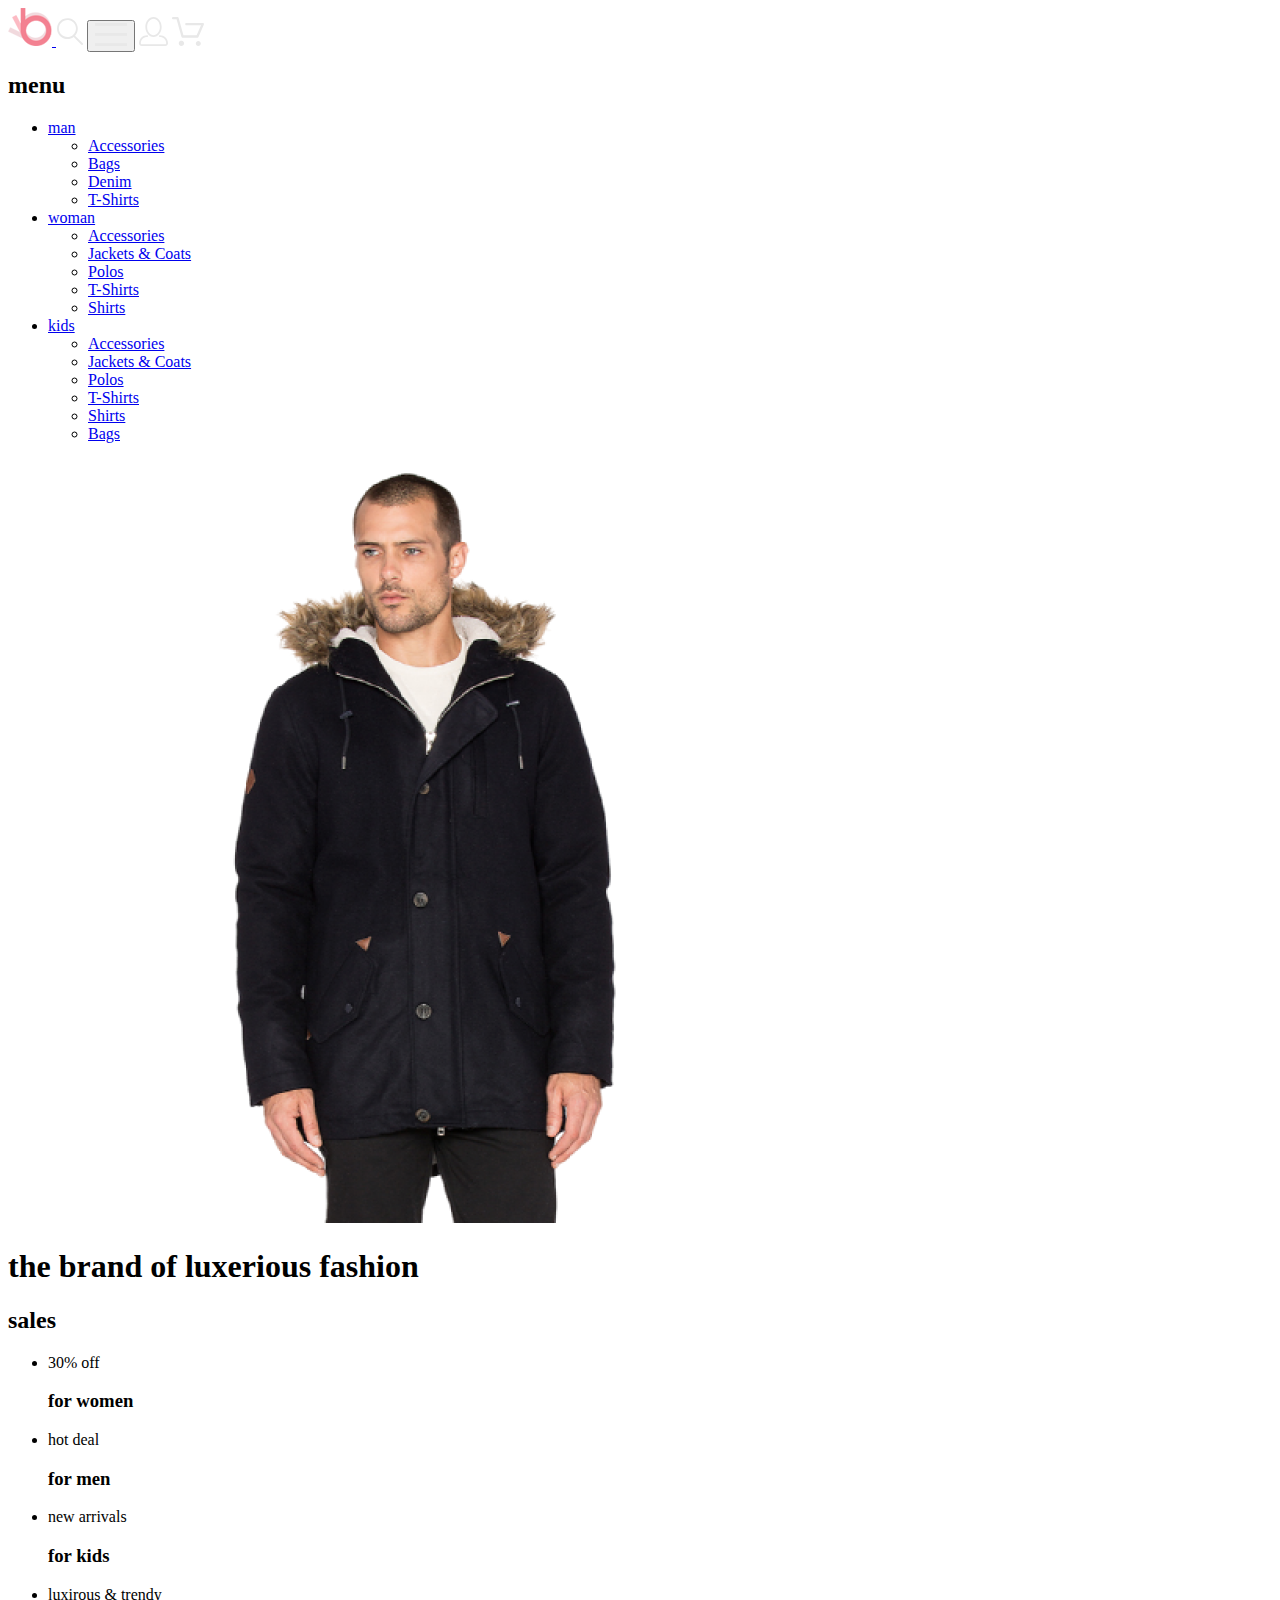
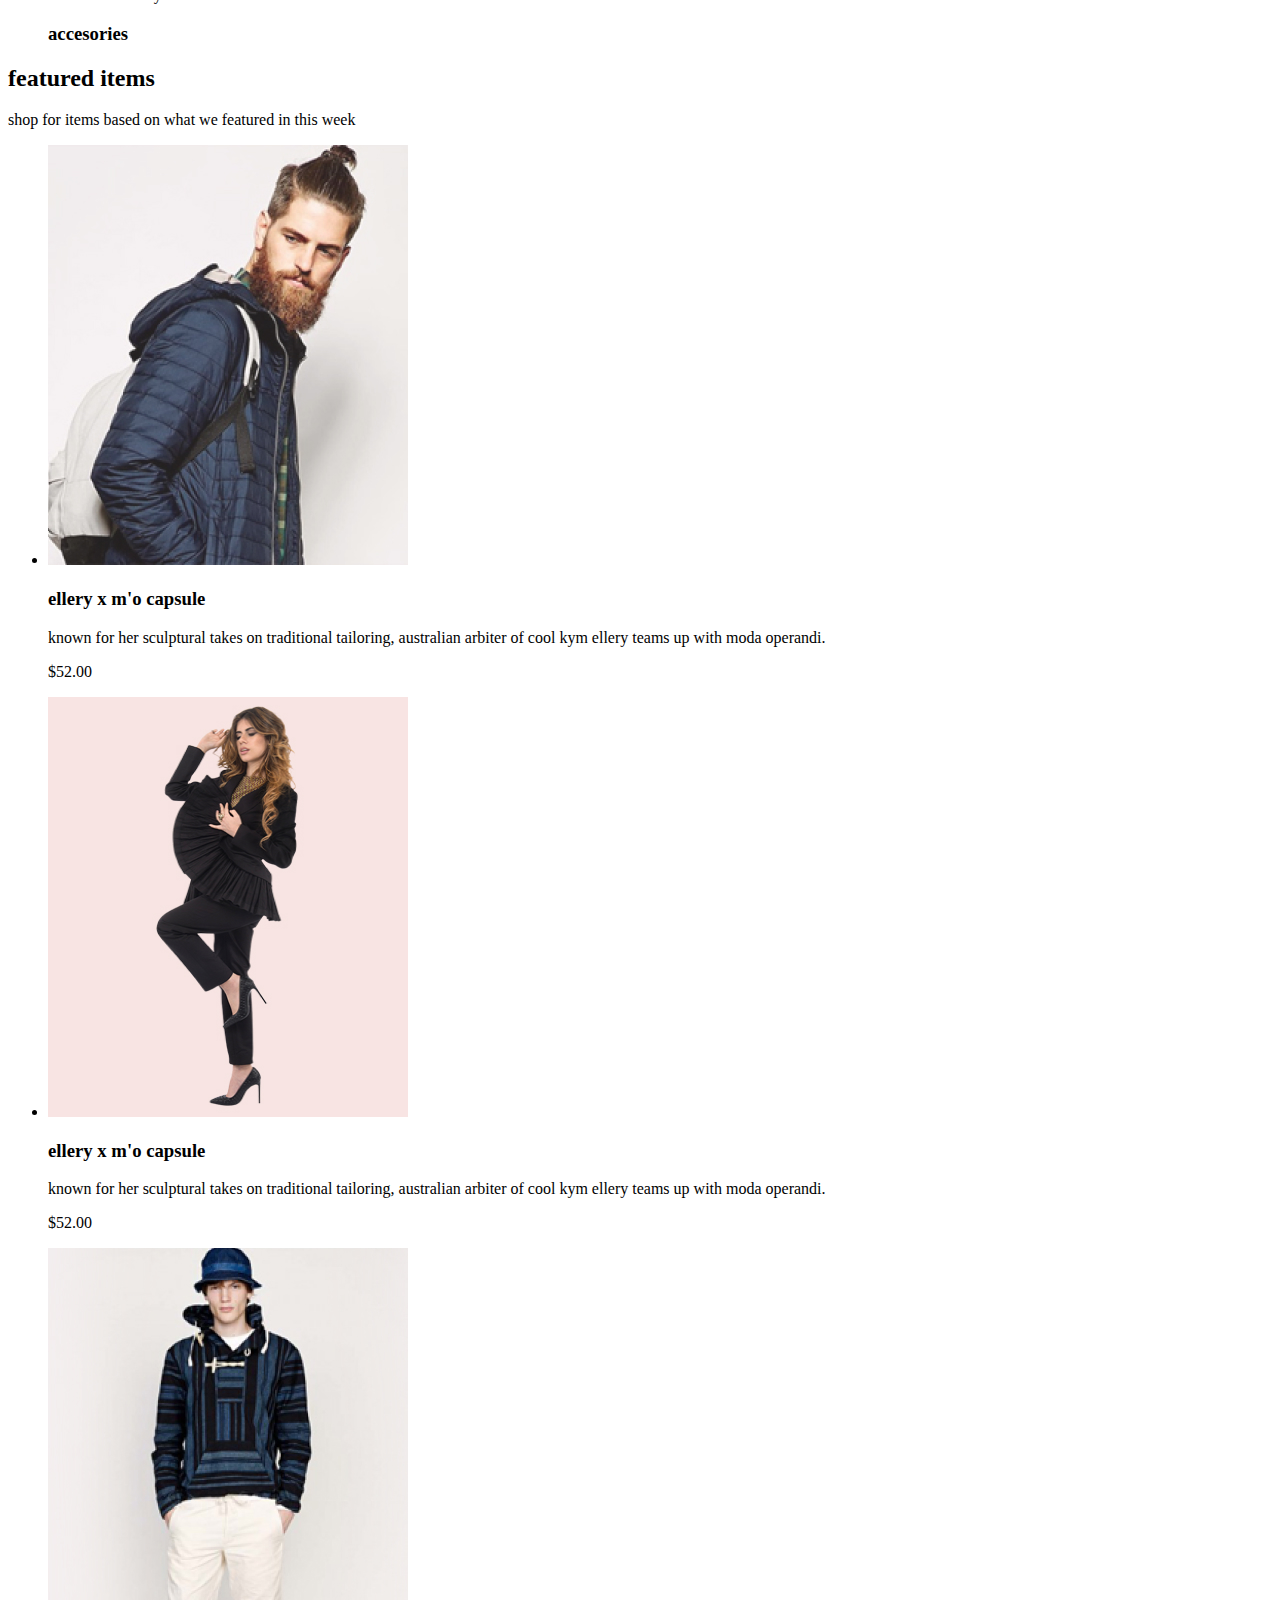
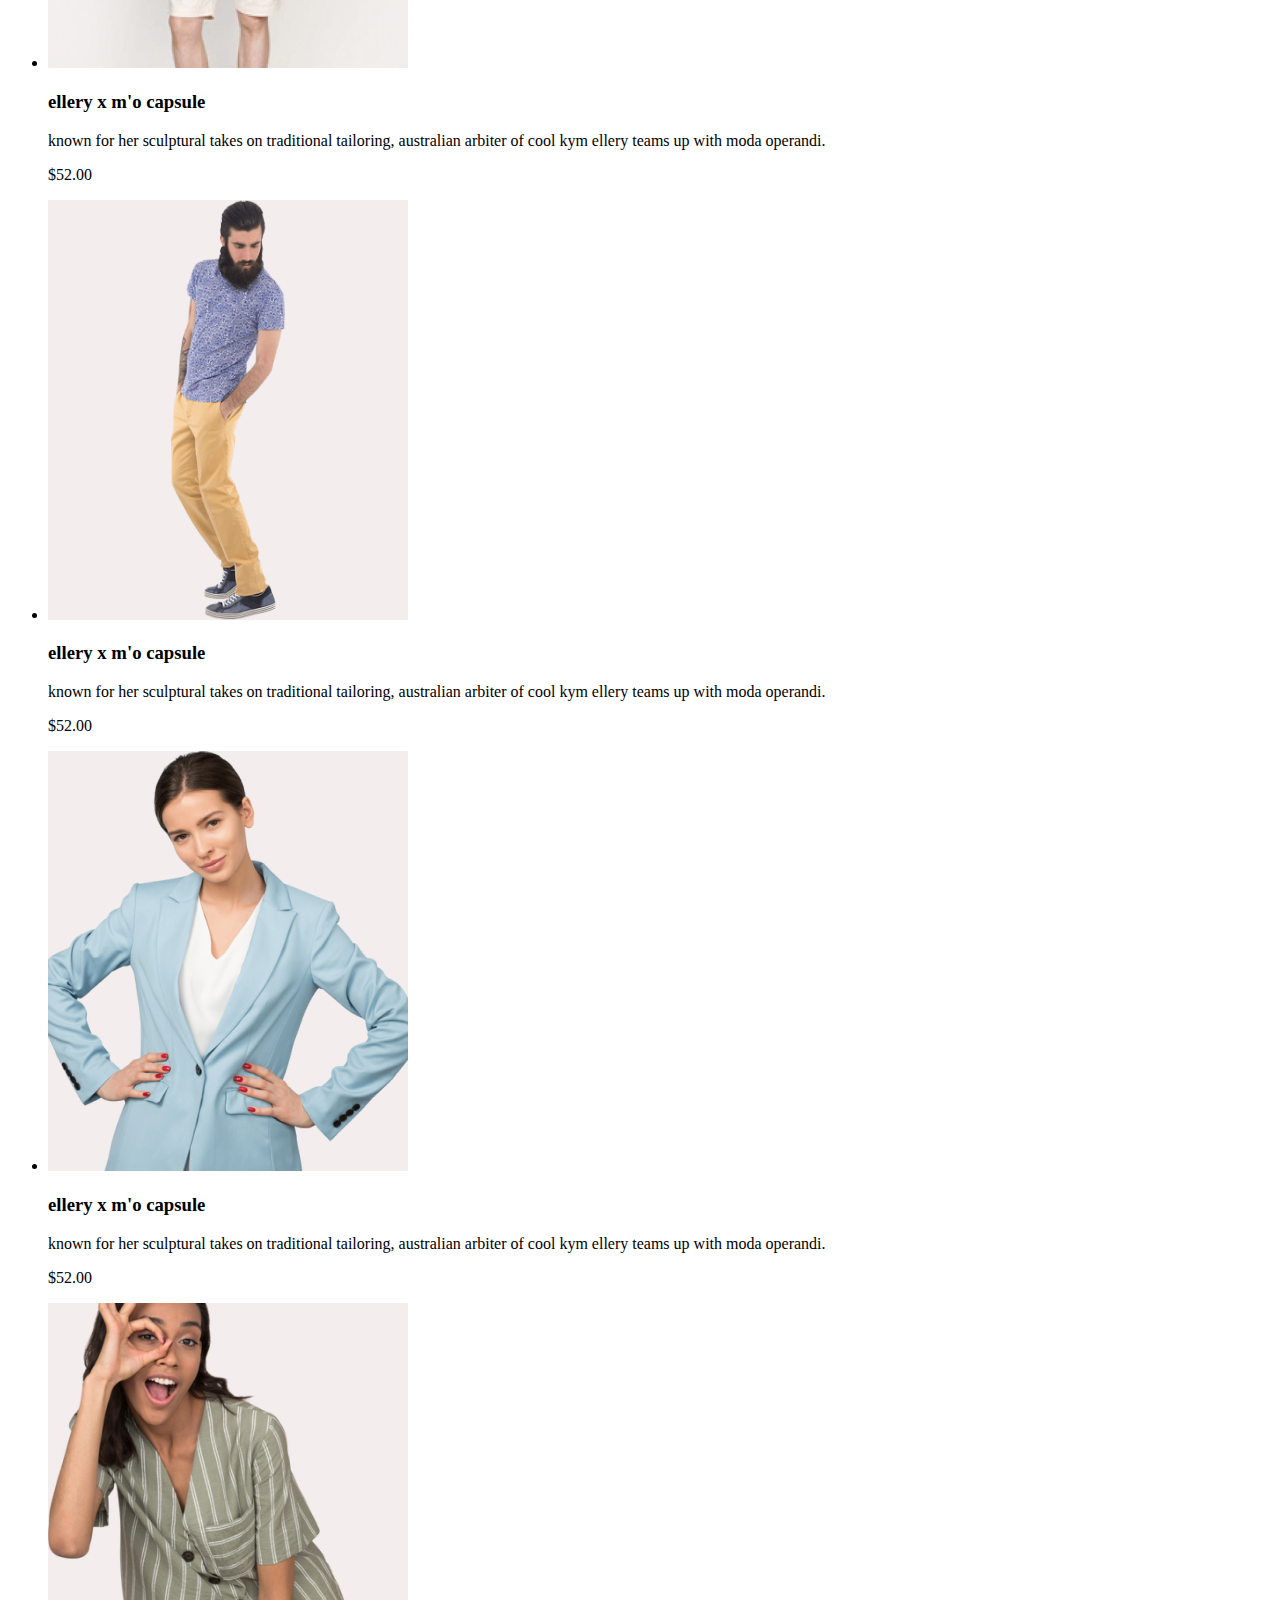
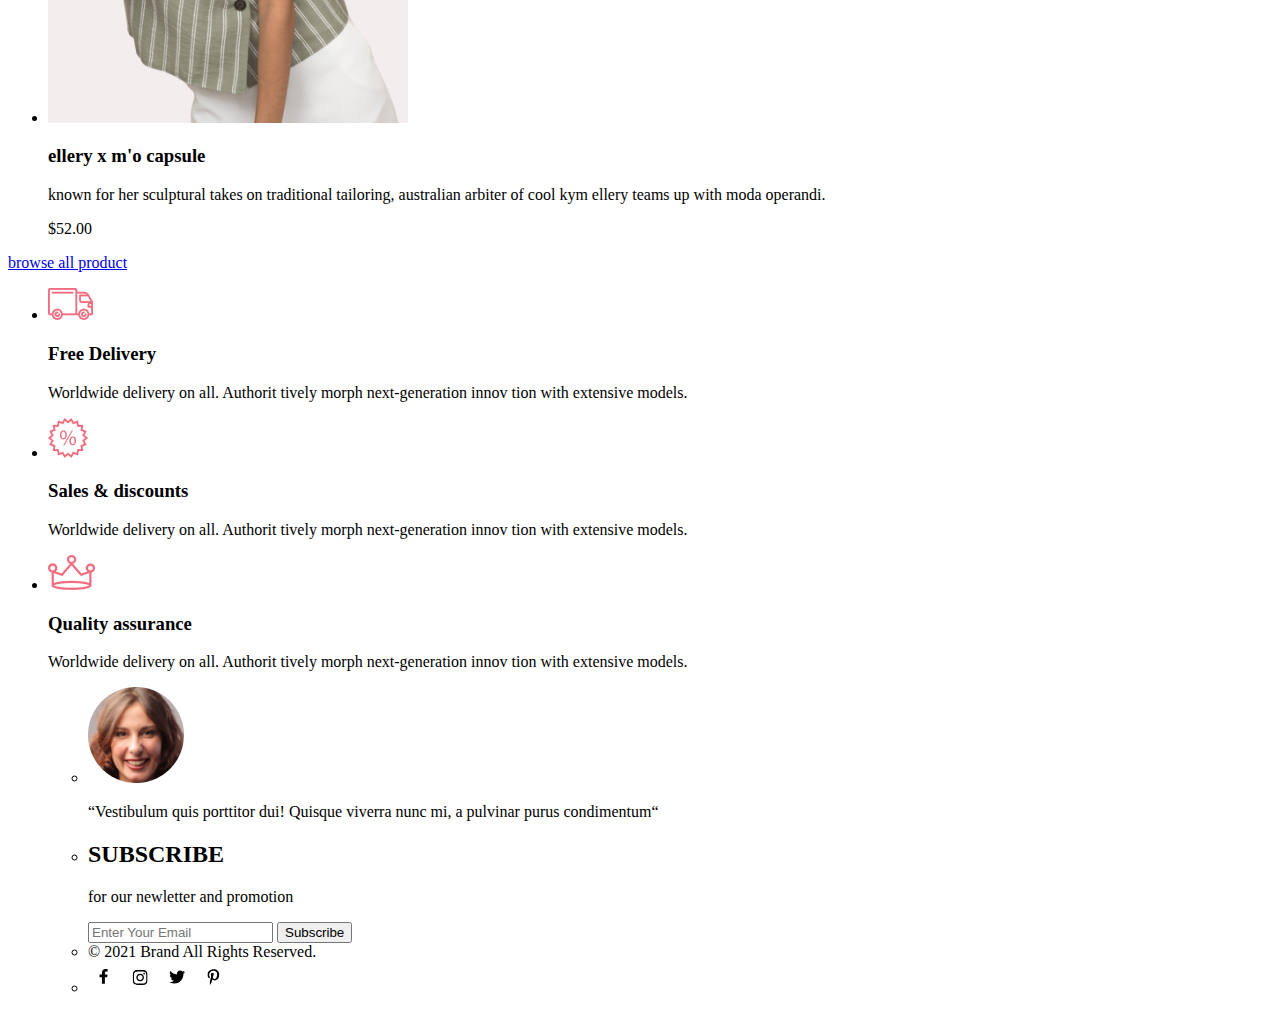
==== index.html @ 09165b64 "homework1done" ====
<!DOCTYPE html>
<html lang="en">

<head>
    <meta charset="UTF-8">
    <meta http-equiv="X-UA-Compatible" content="IE=edge">
    <meta name="viewport" content="width=device-width, initial-scale=1.0">
    <title>Document</title>
</head>

<body>
    <header>
        <a href="#">
            <img src="./img/logo.svg" alt="logo">
        </a>
        <img src="./img/loup.svg" alt="loup">
        <button><img src="./img/burger.svg" alt="burger"></button>
        <a href="#"><img src="./img/person.svg" alt="person"></a>
        <a href="#"><img src="./img/basket.svg" alt="basket"></a>
        <nav>
            <h2>menu</h2>
            <ul>
                <li>
                    <a href="#">man</a>
                    <ul>
                        <li>
                            <a href="#">Accessories</a>
                        </li>
                        <li>
                            <a href="#">Bags</a>
                        </li>
                        <li>
                            <a href="#">Denim</a>
                        </li>
                        <li>
                            <a href="#">T-Shirts</a>
                        </li>
                    </ul>
                </li>
                <li>
                    <a href="#">woman</a>
                    <ul>
                        <li>
                            <a href="#">Accessories</a>
                        </li>
                        <li>
                            <a href="#">Jackets & Coats</a>
                        </li>
                        <li>
                            <a href="#">Polos</a>
                        </li>
                        <li>
                            <a href="#">T-Shirts</a>
                        </li>
                        <li>
                            <a href="#">Shirts</a>
                        </li>
                    </ul>
                </li>
                <li>
                    <a href="#">kids</a>
                    <ul>
                        <li>
                            <a href="#">Accessories</a>
                        </li>
                        <li>
                            <a href="#">Jackets & Coats</a>
                        </li>
                        <li>
                            <a href="#">Polos</a>
                        </li>
                        <li>
                            <a href="#">T-Shirts</a>
                        </li>
                        <li>
                            <a href="#">Shirts</a>
                        </li>
                        <li>
                            <a href="#">Bags</a>
                        </li>
                    </ul>
                </li>
            </ul>
        </nav>
    </header>
    <main>
        <section>
            <img src="./img/man.png" alt="man">
            <h1>the brand of luxerious fashion</h1>
        </section>
        <section>
            <h2>sales</h2>
            <ul>
                <li>
                    <p>30% off
                    </p>
                    <h3>for women</h3>
                </li>
                <li>
                    <p>hot deal</p>
                    <h3>for men</h3>
                </li>
                <li>
                    <p>new arrivals</p>
                    <h3>for kids</h3>
                </li>
                <li>
                    <p>luxirous & trendy
                    </p>
                    <h3>accesories</h3>
                </li>
            </ul>
        </section>
        <section>
            <h2>featured items</h2>
            <p>shop for items based on what we featured in this week</p>
            <ul>
                <li><img src="./img/product1.jpg" alt="product1">
                    <h3>ellery x m'o capsule</h3>
                    <p>known for her sculptural takes on traditional tailoring, australian arbiter of cool kym ellery teams up with moda operandi.</p>
                    <p>$52.00</p>
                </li>
                <li><img src="./img/product2.jpg" alt="product2">
                    <h3>ellery x m'o capsule</h3>
                    <p>known for her sculptural takes on traditional tailoring, australian arbiter of cool kym ellery teams up with moda operandi.</p>
                    <p>$52.00</p>
                </li>
                <li><img src="./img/product3.jpg" alt="product3">
                    <h3>ellery x m'o capsule</h3>
                    <p>known for her sculptural takes on traditional tailoring, australian arbiter of cool kym ellery teams up with moda operandi.</p>
                    <p>$52.00</p>
                </li>
                <li><img src="./img/product4.jpg" alt="product4">
                    <h3>ellery x m'o capsule</h3>
                    <p>known for her sculptural takes on traditional tailoring, australian arbiter of cool kym ellery teams up with moda operandi.</p>
                    <p>$52.00</p>
                </li>
                <li><img src="./img/product5.jpg" alt="product5">
                    <h3>ellery x m'o capsule</h3>
                    <p>known for her sculptural takes on traditional tailoring, australian arbiter of cool kym ellery teams up with moda operandi.</p>
                    <p>$52.00</p>
                </li>
                <li><img src="./img/product6.jpg" alt="product6">
                    <h3>ellery x m'o capsule</h3>
                    <p>known for her sculptural takes on traditional tailoring, australian arbiter of cool kym ellery teams up with moda operandi.</p>
                    <p>$52.00</p>
                </li>
            </ul>
            <a href="#">browse all product</a>
        </section>
        <section>
            <ul>
                <li><img src="./img/truck.png" alt="truck">
                    <h3>Free Delivery</h3>
                    <p>Worldwide delivery on all. Authorit tively morph next-generation innov tion with extensive models.</p>
                </li>
                <li><img src="./img/percent.png" alt="percent">
                    <h3>Sales & discounts</h3>
                    <p>Worldwide delivery on all. Authorit tively morph next-generation innov tion with extensive models.</p>
                </li>
                <li><img src="./img/crown.png" alt="crown">
                    <h3>Quality assurance</h3>
                    <p>Worldwide delivery on all. Authorit tively morph next-generation innov tion with extensive models.</p>
                </li>
            </ul>
        </section>
    </main>
    <footer>
        <ul>
            <ul>
                <li><img src="./img/womanround.png" alt="womanround">
                    <p>“Vestibulum quis porttitor dui! Quisque viverra nunc mi, a pulvinar purus condimentum“</p>
                </li>
                <li>
                    <h2>SUBSCRIBE</h2>
                    <p>for our newletter and promotion</p>
                    <form action="#">
                        <input type="text" placeholder="Enter Your Email">
                        <button type="submit">Subscribe</button>
                    </form>
                </li>
            </ul>
            <ul>
                <li>© 2021 Brand All Rights Reserved.</li>
                <li>
                    <a href="#"><img src="./img/icon1.svg" alt="icon1"></a>
                    <a href="#"><img src="./img/icon2.svg" alt="icon2"></a>
                    <a href="#"><img src="./img/icon3.svg" alt="icon3"></a>
                    <a href="#"><img src="./img/icon4.svg" alt="icon4"></a>
                </li>
            </ul>
        </ul>
    </footer>
</body>

</html>
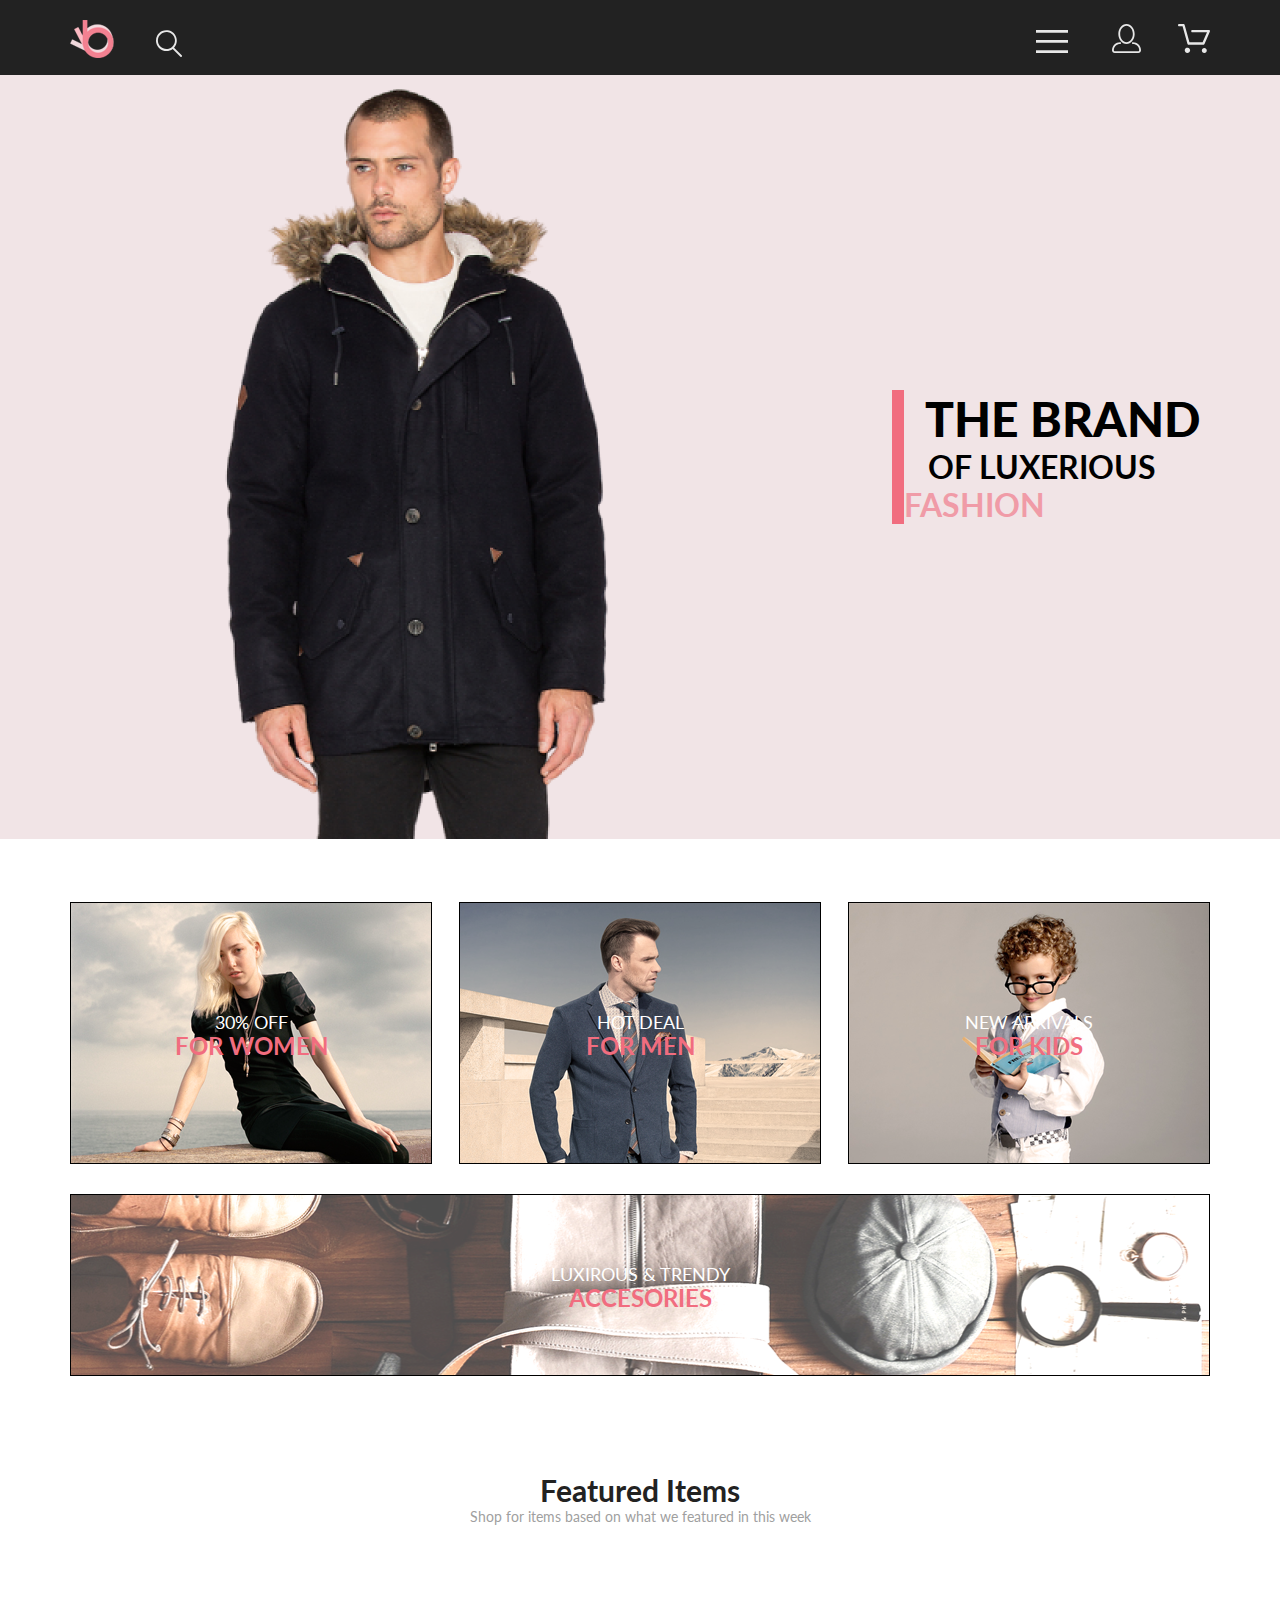
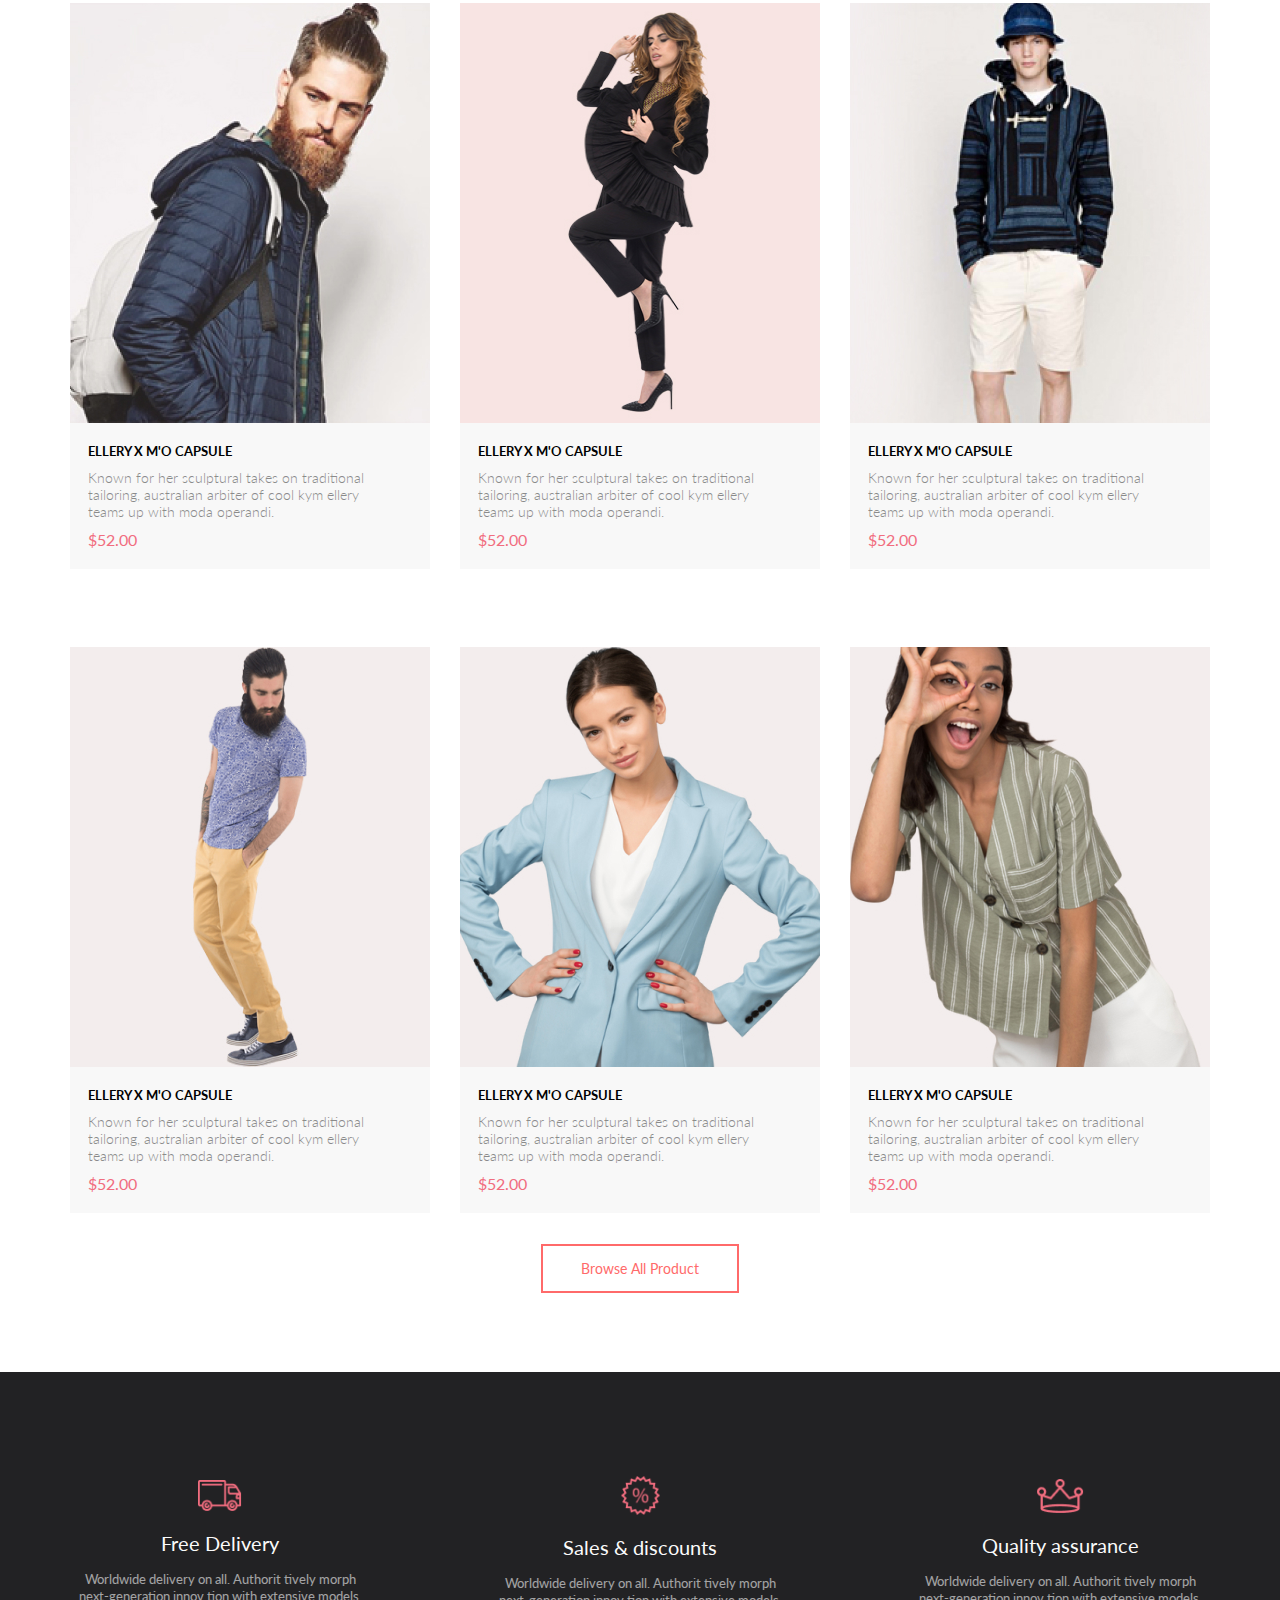
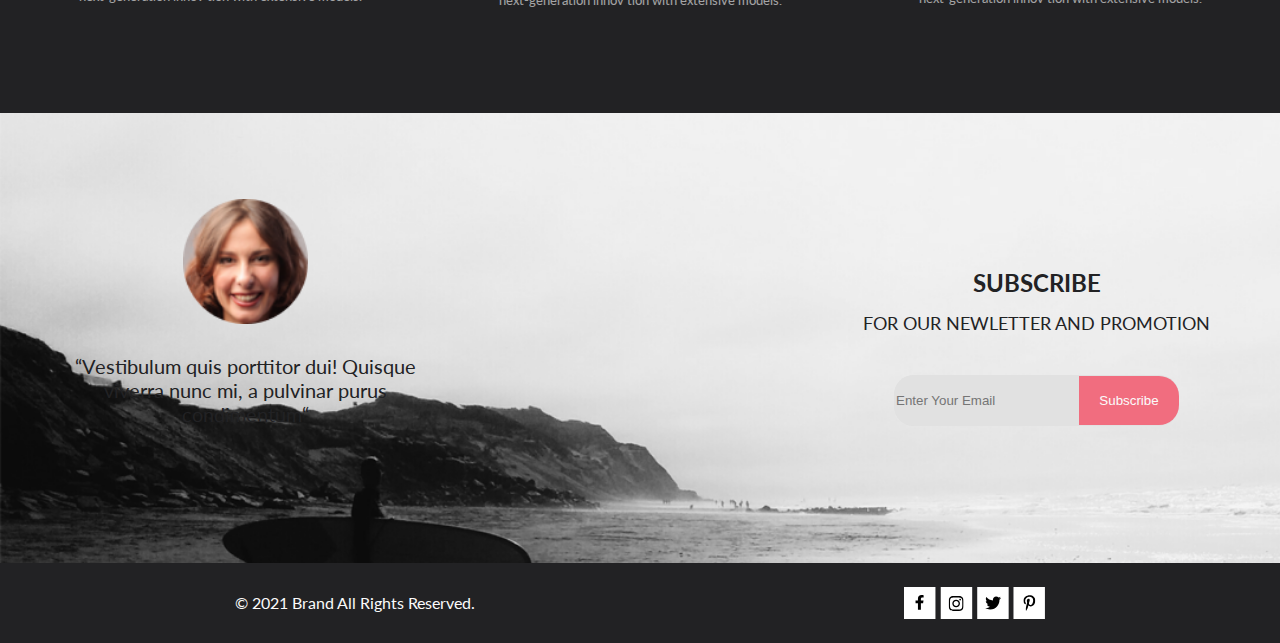
==== commit be3e6628: "homework2done" ====
--- a/index.html
+++ b/index.html
@@ -6,33 +6,51 @@
     <meta http-equiv="X-UA-Compatible" content="IE=edge">
     <meta name="viewport" content="width=device-width, initial-scale=1.0">
     <title>Document</title>
+    <link rel="stylesheet" href="./css/reset.css">
+    <link rel="stylesheet" href="./css/styles.css">
+    <link rel="preconnect" href="https://fonts.googleapis.com">
+    <link rel="preconnect" href="https://fonts.gstatic.com" crossorigin>
+    <link href="https://fonts.googleapis.com/css2?family=Lato:ital,wght@0,400;0,700;0,900;1,400&display=swap" rel="stylesheet">
 </head>
 
 <body>
-    <header>
-        <a href="#">
-            <img src="./img/logo.svg" alt="logo">
-        </a>
-        <img src="./img/loup.svg" alt="loup">
-        <button><img src="./img/burger.svg" alt="burger"></button>
-        <a href="#"><img src="./img/person.svg" alt="person"></a>
-        <a href="#"><img src="./img/basket.svg" alt="basket"></a>
-        <nav>
-            <h2>menu</h2>
-            <ul>
-                <li>
-                    <a href="#">man</a>
-                    <ul>
-                        <li>
+    <header class="header">
+        <div class="header__wrp container">
+            <div class="header__logo-form-wrp">
+                <a class="header__logo" href="#">
+                    <img src="./img/logo.svg" alt="logo">
+                </a>
+                <div class="header__search">
+                    <img src="./img/loup.svg" alt="loup">
+                </div>
+            </div>
+            <div>
+                <button class="header__menu-btn">
+                    <img src="./img/burger.svg" alt="burger"></button>
+                <a class="header__link" href="#">
+                    <img src="./img/person.svg" alt="person">
+                </a>
+                <a class="header__link" href="#">
+                    <img src="./img/basket.svg" alt="basket">
+                </a>
+            </div>
+        </div>
+        <nav class="header__nav">
+            <h2 class="header__nav-title">menu</h2>
+            <ul class="header__nav-list">
+                <li class="header__nav-item nav-sub-item li">
+                    <a class="nav-sub-item__link" href="#">man</a>
+                    <ul class="nav-sub-item__list">
+                        <li class="nav-sub-item__link">
                             <a href="#">Accessories</a>
                         </li>
-                        <li>
+                        <li class="nav-sub-item__link">
                             <a href="#">Bags</a>
                         </li>
-                        <li>
+                        <li class="nav-sub-item__link">
                             <a href="#">Denim</a>
                         </li>
-                        <li>
+                        <li class="nav-sub-item__link">
                             <a href="#">T-Shirts</a>
                         </li>
                     </ul>
@@ -84,112 +102,124 @@
         </nav>
     </header>
     <main>
-        <section>
-            <img src="./img/man.png" alt="man">
-            <h1>the brand of luxerious fashion</h1>
-        </section>
-        <section>
-            <h2>sales</h2>
-            <ul>
-                <li>
-                    <p>30% off
-                    </p>
-                    <h3>for women</h3>
-                </li>
-                <li>
-                    <p>hot deal</p>
-                    <h3>for men</h3>
-                </li>
-                <li>
-                    <p>new arrivals</p>
-                    <h3>for kids</h3>
-                </li>
-                <li>
-                    <p>luxirous & trendy
-                    </p>
-                    <h3>accesories</h3>
-                </li>
-            </ul>
-        </section>
-        <section>
-            <h2>featured items</h2>
-            <p>shop for items based on what we featured in this week</p>
-            <ul>
-                <li><img src="./img/product1.jpg" alt="product1">
-                    <h3>ellery x m'o capsule</h3>
-                    <p>known for her sculptural takes on traditional tailoring, australian arbiter of cool kym ellery teams up with moda operandi.</p>
-                    <p>$52.00</p>
-                </li>
-                <li><img src="./img/product2.jpg" alt="product2">
-                    <h3>ellery x m'o capsule</h3>
-                    <p>known for her sculptural takes on traditional tailoring, australian arbiter of cool kym ellery teams up with moda operandi.</p>
-                    <p>$52.00</p>
-                </li>
-                <li><img src="./img/product3.jpg" alt="product3">
-                    <h3>ellery x m'o capsule</h3>
-                    <p>known for her sculptural takes on traditional tailoring, australian arbiter of cool kym ellery teams up with moda operandi.</p>
-                    <p>$52.00</p>
-                </li>
-                <li><img src="./img/product4.jpg" alt="product4">
-                    <h3>ellery x m'o capsule</h3>
-                    <p>known for her sculptural takes on traditional tailoring, australian arbiter of cool kym ellery teams up with moda operandi.</p>
-                    <p>$52.00</p>
-                </li>
-                <li><img src="./img/product5.jpg" alt="product5">
-                    <h3>ellery x m'o capsule</h3>
-                    <p>known for her sculptural takes on traditional tailoring, australian arbiter of cool kym ellery teams up with moda operandi.</p>
-                    <p>$52.00</p>
-                </li>
-                <li><img src="./img/product6.jpg" alt="product6">
-                    <h3>ellery x m'o capsule</h3>
-                    <p>known for her sculptural takes on traditional tailoring, australian arbiter of cool kym ellery teams up with moda operandi.</p>
-                    <p>$52.00</p>
-                </li>
-            </ul>
-            <a href="#">browse all product</a>
-        </section>
-        <section>
-            <ul>
-                <li><img src="./img/truck.png" alt="truck">
-                    <h3>Free Delivery</h3>
-                    <p>Worldwide delivery on all. Authorit tively morph next-generation innov tion with extensive models.</p>
-                </li>
-                <li><img src="./img/percent.png" alt="percent">
-                    <h3>Sales & discounts</h3>
-                    <p>Worldwide delivery on all. Authorit tively morph next-generation innov tion with extensive models.</p>
-                </li>
-                <li><img src="./img/crown.png" alt="crown">
-                    <h3>Quality assurance</h3>
-                    <p>Worldwide delivery on all. Authorit tively morph next-generation innov tion with extensive models.</p>
+        <section class="brand">
+            <img class="brand__img" src="./img/man.png" alt="man">
+            <div class="brand__title-wrp">
+                <h1 class="brand__title">&nbsp;&nbsp;the brand <span class="brand__subtitle">&nbsp;&nbsp; of luxerious <span
+                    class="brand__subtitle-pink">fashion</span></span>
+                </h1>
+            </div>
+        </section>
+        <section class="sales container">
+            <h2 class="visually-hidden">sales</h2>
+            <ul class="sales__list">
+                <li class="sales__item sales__item--woman">
+                    <p class="sales__item-text">30% off</p>
+                    <h3 class="sales__item-title">for women</h3>
+                </li>
+                <li class="sales__item sales__item--man">
+                    <p class="sales__item-text">hot deal</p>
+                    <h3 class="sales__item-title">for men</h3>
+                </li>
+                <li class="sales__item sales__item--kids">
+                    <p class="sales__item-text">new arrivals</p>
+                    <h3 class="sales__item-title">for kids</h3>
+                </li>
+                <li class="sales__item sales__item--accesories">
+                    <p class="sales__item-text">luxirous & trendy</p>
+                    <h3 class="sales__item-title">accesories</h3>
+                </li>
+            </ul>
+        </section>
+        <section class="products container">
+            <h2 class="products__title">Featured Items</h2>
+            <p class="products__subtitle">Shop for items based on what we featured in this week</p>
+            <ul class="products__list">
+                <li class="products__item">
+                    <img class="products__item-img" src="./img/product1.jpg" alt="product1">
+                    <h3 class="products__item-title">ellery x m'o capsule</h3>
+                    <p class="products__item-text">Known for her sculptural takes on traditional tailoring, australian arbiter of cool kym ellery teams up with moda operandi.</p>
+                    <p class="products__item-price">$52.00</p>
+                </li>
+                <li class="products__item">
+                    <img class="products__item-img" src="./img/product2.jpg" alt="product2">
+                    <h3 class="products__item-title">ellery x m'o capsule</h3>
+                    <p class="products__item-text">Known for her sculptural takes on traditional tailoring, australian arbiter of cool kym ellery teams up with moda operandi.</p>
+                    <p class="products__item-price">$52.00</p>
+                </li>
+                <li class="products__item">
+                    <img class="products__item-img" src="./img/product3.jpg" alt="product3">
+                    <h3 class="products__item-title">ellery x m'o capsule</h3>
+                    <p class="products__item-text">Known for her sculptural takes on traditional tailoring, australian arbiter of cool kym ellery teams up with moda operandi.</p>
+                    <p class="products__item-price">$52.00</p>
+                </li>
+                <li class="products__item">
+                    <img class="products__item-img" src="./img/product4.jpg" alt="product4">
+                    <h3 class="products__item-title">ellery x m'o capsule</h3>
+                    <p class="products__item-text">Known for her sculptural takes on traditional tailoring, australian arbiter of cool kym ellery teams up with moda operandi.</p>
+                    <p class="products__item-price">$52.00</p>
+                </li>
+                <li class="products__item">
+                    <img class="products__item-img" src="./img/product5.jpg" alt="product5">
+                    <h3 class="products__item-title">ellery x m'o capsule</h3>
+                    <p class="products__item-text">Known for her sculptural takes on traditional tailoring, australian arbiter of cool kym ellery teams up with moda operandi.</p>
+                    <p class="products__item-price">$52.00</p>
+                </li>
+                <li class="products__item">
+                    <img class="products__item-img" src="./img/product6.jpg" alt="product6">
+                    <h3 class="products__item-title">ellery x m'o capsule</h3>
+                    <p class="products__item-text">Known for her sculptural takes on traditional tailoring, australian arbiter of cool kym ellery teams up with moda operandi.</p>
+                    <p class="products__item-price">$52.00</p>
+                </li>
+            </ul>
+
+            <a class="produstc__browse" href="#">Browse All Product</a>
+        </section>
+        <section class="benefits container">
+            <ul class="benefits__list container">
+                <li class="benefits__item"><img class="benefits__item-img1" src="./img/truck.png" alt="truck">
+                    <h3 class="benefits__item-title">Free Delivery</h3>
+                    <p class="benefits__item-description">Worldwide delivery on all. Authorit tively morph next-generation innov tion with extensive models.</p>
+                </li>
+                <li class="benefits__item"><img class="benefits__item-img2" src="./img/percent.png" alt="percent">
+                    <h3 class="benefits__item-title">Sales & discounts</h3>
+                    <p class="benefits__item-description">Worldwide delivery on all. Authorit tively morph next-generation innov tion with extensive models.</p>
+                </li>
+                <li class="benefits__item"><img class="benefits__item-img3" src="./img/crown.png" alt="crown">
+                    <h3 class="benefits__item-title">Quality assurance</h3>
+                    <p class="benefits__item-description">Worldwide delivery on all. Authorit tively morph next-generation innov tion with extensive models.</p>
                 </li>
             </ul>
         </section>
     </main>
-    <footer>
-        <ul>
-            <ul>
-                <li><img src="./img/womanround.png" alt="womanround">
-                    <p>“Vestibulum quis porttitor dui! Quisque viverra nunc mi, a pulvinar purus condimentum“</p>
-                </li>
-                <li>
-                    <h2>SUBSCRIBE</h2>
-                    <p>for our newletter and promotion</p>
-                    <form action="#">
-                        <input type="text" placeholder="Enter Your Email">
-                        <button type="submit">Subscribe</button>
+    <footer class="footer">
+        <div class="footer__wrp container">
+            <div class="footer__user">
+                <img class="footer__user-img" src="./img/womanround.png" alt="womanround">
+                <blockquote class="footer__user-quote">“Vestibulum quis porttitor dui! Quisque viverra nunc mi, a pulvinar purus condimentum“</blockquote>
+            </div>
+            <div class="footer__holder">
+                <h2 class="footer__wrp-title">subscribe</h2>
+                <p class="footer__wrp-text">for our newletter and promotion</p>
+                <div>
+                    <form class="footer__form" action="#">
+                        <input class="footer__input" type="text" placeholder="Enter Your Email">
+                        <button class="footer__btn" type="submit">Subscribe</button>
                     </form>
-                </li>
-            </ul>
-            <ul>
-                <li>© 2021 Brand All Rights Reserved.</li>
-                <li>
+                </div>
+            </div>
+        </div>
+        <div class="footer__socials">
+            <p class="footer__socials-title">© 2021 Brand All Rights Reserved.</p>
+            <ul class="footer__socials-list">
+                <li class="footer__socials-item">
                     <a href="#"><img src="./img/icon1.svg" alt="icon1"></a>
                     <a href="#"><img src="./img/icon2.svg" alt="icon2"></a>
                     <a href="#"><img src="./img/icon3.svg" alt="icon3"></a>
                     <a href="#"><img src="./img/icon4.svg" alt="icon4"></a>
                 </li>
             </ul>
-        </ul>
+        </div>
     </footer>
 </body>
 
--- a/css/styles.css
+++ b/css/styles.css
@@ -0,0 +1,410 @@
+:root {
+    --black: #222222;
+    --pink-bkg: #F1E4E6;
+    --pink-color: #F09BA7;
+}
+
+body {
+    font-family: 'Lato';
+    font-style: normal;
+    font-size: 14px;
+    line-height: 16px;
+}
+
+.container {
+    width: 1140px;
+    margin: 0 auto;
+}
+
+.visually-hidden {
+    position: absolute;
+    white-space: nowrap;
+    width: 1px;
+    height: 1px;
+    overflow: hidden;
+    border: 0;
+    padding: 0;
+    clip: rect(0 0 0 0);
+    clip-path: inset(50%);
+    margin: -1px;
+}
+
+.header__nav {
+    display: none;
+}
+
+.header {
+    background-color: var(--black);
+    min-height: 75px;
+}
+
+.header__link {
+    text-decoration: none;
+    margin: 0 0 0 33px;
+}
+
+.header__wrp {
+    display: flex;
+    justify-content: space-between;
+    align-items: center;
+    padding-top: 20px;
+}
+
+.header__logo-form-wrp {
+    display: flex;
+}
+
+.header__search {
+    padding-top: 10px;
+    margin: 0 0 0 41px;
+}
+
+.header__menu-btn {
+    border: 1px solid #222222;
+    background-color: transparent;
+}
+
+.brand {
+    background: var(--pink-bkg);
+    display: flex;
+    margin: 0 0 63px;
+}
+
+
+/*.brand__img {
+    display: inline-block;
+    position: relative;
+}*/
+
+.brand__title-wrp {
+    flex-grow: 1;
+    background-color: var(--pink-bkg);
+    display: flex;
+    align-items: center;
+    padding: 0 0 0 92px;
+}
+
+.brand__title {
+    border-left: 12px solid #F16D7F;
+    font-size: 48px;
+    font-weight: 900;
+    line-height: 58px;
+    text-transform: uppercase;
+}
+
+.brand__subtitle {
+    font-size: 32px;
+    font-style: normal;
+    font-weight: 700;
+    line-height: 38px;
+    display: block;
+}
+
+.brand__subtitle-pink {
+    color: var(--pink-color);
+}
+
+.sales__list {
+    display: flex;
+    justify-content: space-between;
+    flex-wrap: wrap;
+}
+
+.sales__item {
+    width: 360px;
+    min-height: 260px;
+    display: flex;
+    align-items: center;
+    justify-content: center;
+    border: 1px solid;
+    flex-direction: column;
+}
+
+.sales__item--woman {
+    background-image: url(../img/woman_sales.png);
+}
+
+.sales__item-text {
+    font-size: 18px;
+    line-height: 26px;
+    text-align: center;
+    color: #FFFFFF;
+    text-transform: uppercase;
+}
+
+.sales__item-title {
+    font-size: 24px;
+    line-height: 22px;
+    text-align: center;
+    color: #F16D7F;
+    text-transform: uppercase;
+}
+
+.sales__item--man {
+    background-image: url(../img/man_sales.png);
+}
+
+.sales__item--kids {
+    background-image: url(../img/kids_sales.png);
+}
+
+.sales__item--accesories {
+    background-image: url(../img/accesories_sales.png);
+    width: 100%;
+    min-height: 180px;
+    margin-top: 30px;
+}
+
+.products {
+    text-align: center;
+    margin-top: 96px;
+}
+
+.products__title {
+    font-size: 30px;
+    line-height: 36px;
+    color: #222222;
+}
+
+.products__subtitle {
+    font-size: 14px;
+    line-height: 17px;
+    color: #9F9F9F;
+}
+
+.products__list {
+    display: flex;
+    justify-content: space-between;
+    flex-wrap: wrap;
+    margin-top: 48px;
+}
+
+.products__item {
+    width: 360px;
+    min-height: 500px;
+    display: flex;
+    justify-content: center;
+    flex-direction: column;
+    background: #F8F8F8;
+    margin: 30px 0px 48px 0px;
+}
+
+.products__item-title {
+    font-size: 13px;
+    line-height: 16px;
+    color: #000000;
+    text-transform: uppercase;
+    text-align: left;
+    padding: 20px 0px 0px 18px;
+}
+
+.products__item-text {
+    width: 300px;
+    font-weight: 300;
+    font-size: 14px;
+    line-height: 17px;
+    color: #5D5D5D;
+    opacity: 0.7;
+    text-align: left;
+    padding: 10px 0px 0px 18px;
+}
+
+.products__item-price {
+    font-size: 16px;
+    line-height: 19px;
+    color: #F16D7F;
+    text-align: left;
+    padding: 10px 0px 20px 18px;
+}
+
+.produstc__browse {
+    color: #FF6A6A;
+    border: 2px solid #FF6A6A;
+    text-decoration: none;
+    margin-top: 48px;
+    padding: 14px 38px;
+}
+
+.benefits {
+    min-height: 341px;
+    width: 100%;
+    background: #222224;
+    background-size: cover;
+    text-align: center;
+    margin-top: 95px;
+}
+
+.benefits__list {
+    display: flex;
+    justify-content: space-between;
+    flex-direction: row;
+    width: 1140px;
+    align-items: center;
+    padding-top: 104px;
+}
+
+.benefits__item {
+    display: flex;
+    flex-direction: column;
+    justify-content: center;
+    align-items: center;
+}
+
+.benefits__item-img1 {
+    width: 44px;
+    height: 31px;
+}
+
+.benefits__item-img2 {
+    width: 39px;
+    height: 39px;
+}
+
+.benefits__item-img3 {
+    width: 47px;
+    height: 34px;
+}
+
+.benefits__item-title {
+    font-weight: normal;
+    font-size: 20px;
+    line-height: 24px;
+    color: #FBFBFB;
+    padding-top: 20px;
+}
+
+.benefits__item-description {
+    width: 300px;
+    text-align: center;
+    font-weight: normal;
+    font-size: 13px;
+    line-height: 17px;
+    text-align: center;
+    color: #FBFBFB;
+    opacity: 0.6;
+    padding-top: 16px;
+}
+
+.footer {
+    position: relative;
+    min-height: 530px;
+    background-image: url(../img/footer_back.png);
+    background-size: cover;
+    z-index: 2;
+}
+
+.footer__wrp {
+    display: flex;
+    justify-content: space-between;
+    flex-direction: row;
+}
+
+.footer__user {
+    display: flex;
+    flex-direction: column;
+    justify-content: center;
+    align-content: center;
+    align-items: center;
+    margin-top: 85px;
+}
+
+.footer__user-img {
+    height: 125px;
+    width: 125px;
+}
+
+.footer__user-quote {
+    width: 350px;
+    font-style: normal;
+    font-weight: normal;
+    font-size: 20px;
+    line-height: 24px;
+    text-align: center;
+    color: #222224;
+    margin-top: 30px;
+}
+
+.footer__holder {
+    display: flex;
+    flex-direction: column;
+    justify-content: center;
+    align-content: center;
+    align-items: center;
+    margin-top: 150px;
+}
+
+.footer__wrp-title {
+    text-transform: uppercase;
+    font-style: normal;
+    font-weight: bold;
+    font-size: 24px;
+    line-height: 40px;
+    text-align: center;
+    color: #222224;
+}
+
+.footer__wrp-text {
+    text-transform: uppercase;
+    font-style: normal;
+    font-size: 18px;
+    line-height: 40px;
+    text-align: center;
+    color: #222224;
+}
+
+.footer__form {
+    background: #E1E1E1;
+    height: 51px;
+    border: 2px hidden;
+    border-top-left-radius: 20px;
+    border-top-right-radius: 20px;
+    border-bottom-left-radius: 20px;
+    border-bottom-right-radius: 20px;
+    margin-top: 32px;
+}
+
+.footer__btn {
+    background: #F16D7F;
+    color: #FBFBFB;
+    width: 100px;
+    height: 49px;
+    border: 2px hidden;
+    border-top-left-radius: 0px;
+    border-top-right-radius: 20px;
+    border-bottom-left-radius: 0px;
+    border-bottom-right-radius: 20px;
+}
+
+.footer__input {
+    background: #E1E1E1;
+    height: 49px;
+    border: 2px hidden;
+    border-top-left-radius: 20px;
+    border-top-right-radius: 0px;
+    border-bottom-left-radius: 20px;
+    border-bottom-right-radius: 0px;
+    outline: 0;
+}
+
+.footer__socials {
+    display: flex;
+    justify-content: space-between;
+    background: #222224;
+    position: absolute;
+    bottom: 0;
+    min-height: 80px;
+    width: 100%;
+}
+
+.footer__socials-title {
+    font-style: normal;
+    font-weight: normal;
+    font-size: 16px;
+    line-height: 19px;
+    color: #FBFBFB;
+    padding: 30px 0px 0px 235px;
+}
+
+.footer__socials-list {
+    padding: 24px 235px 0px 0px;
+}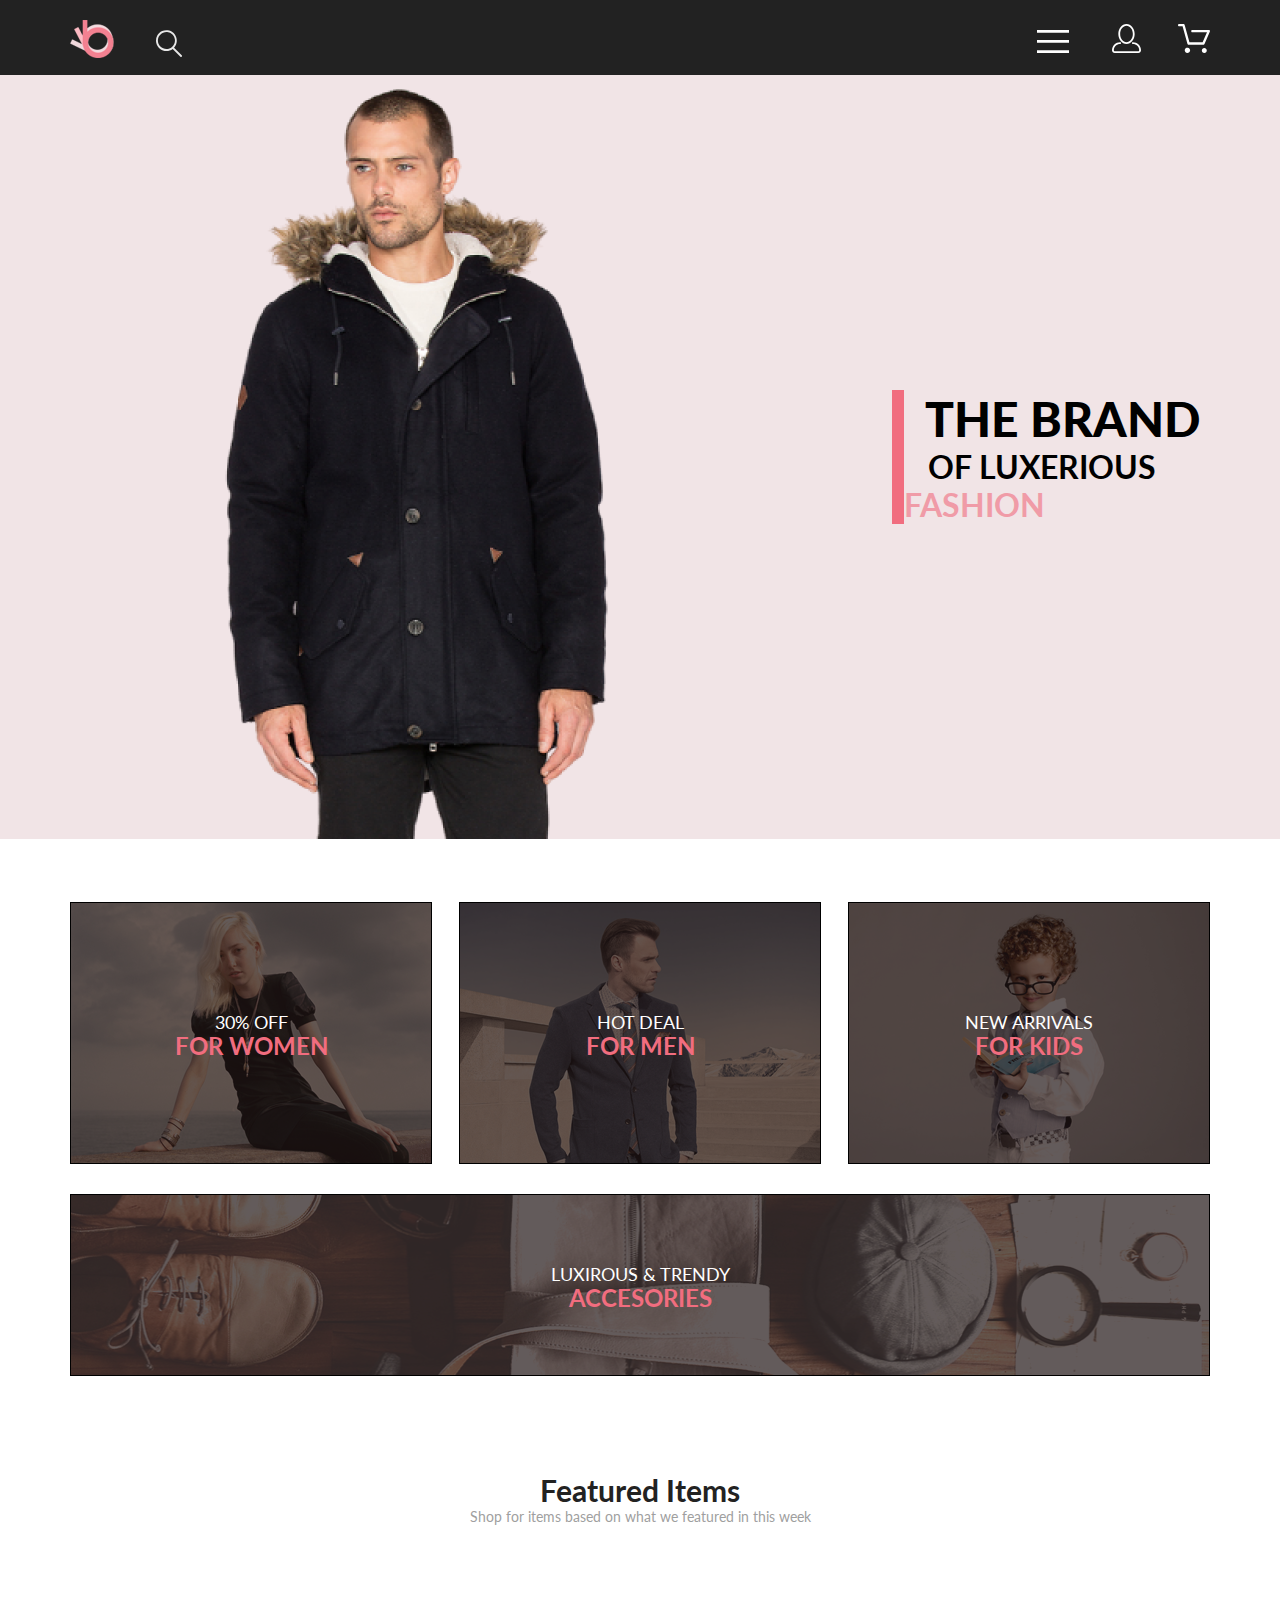
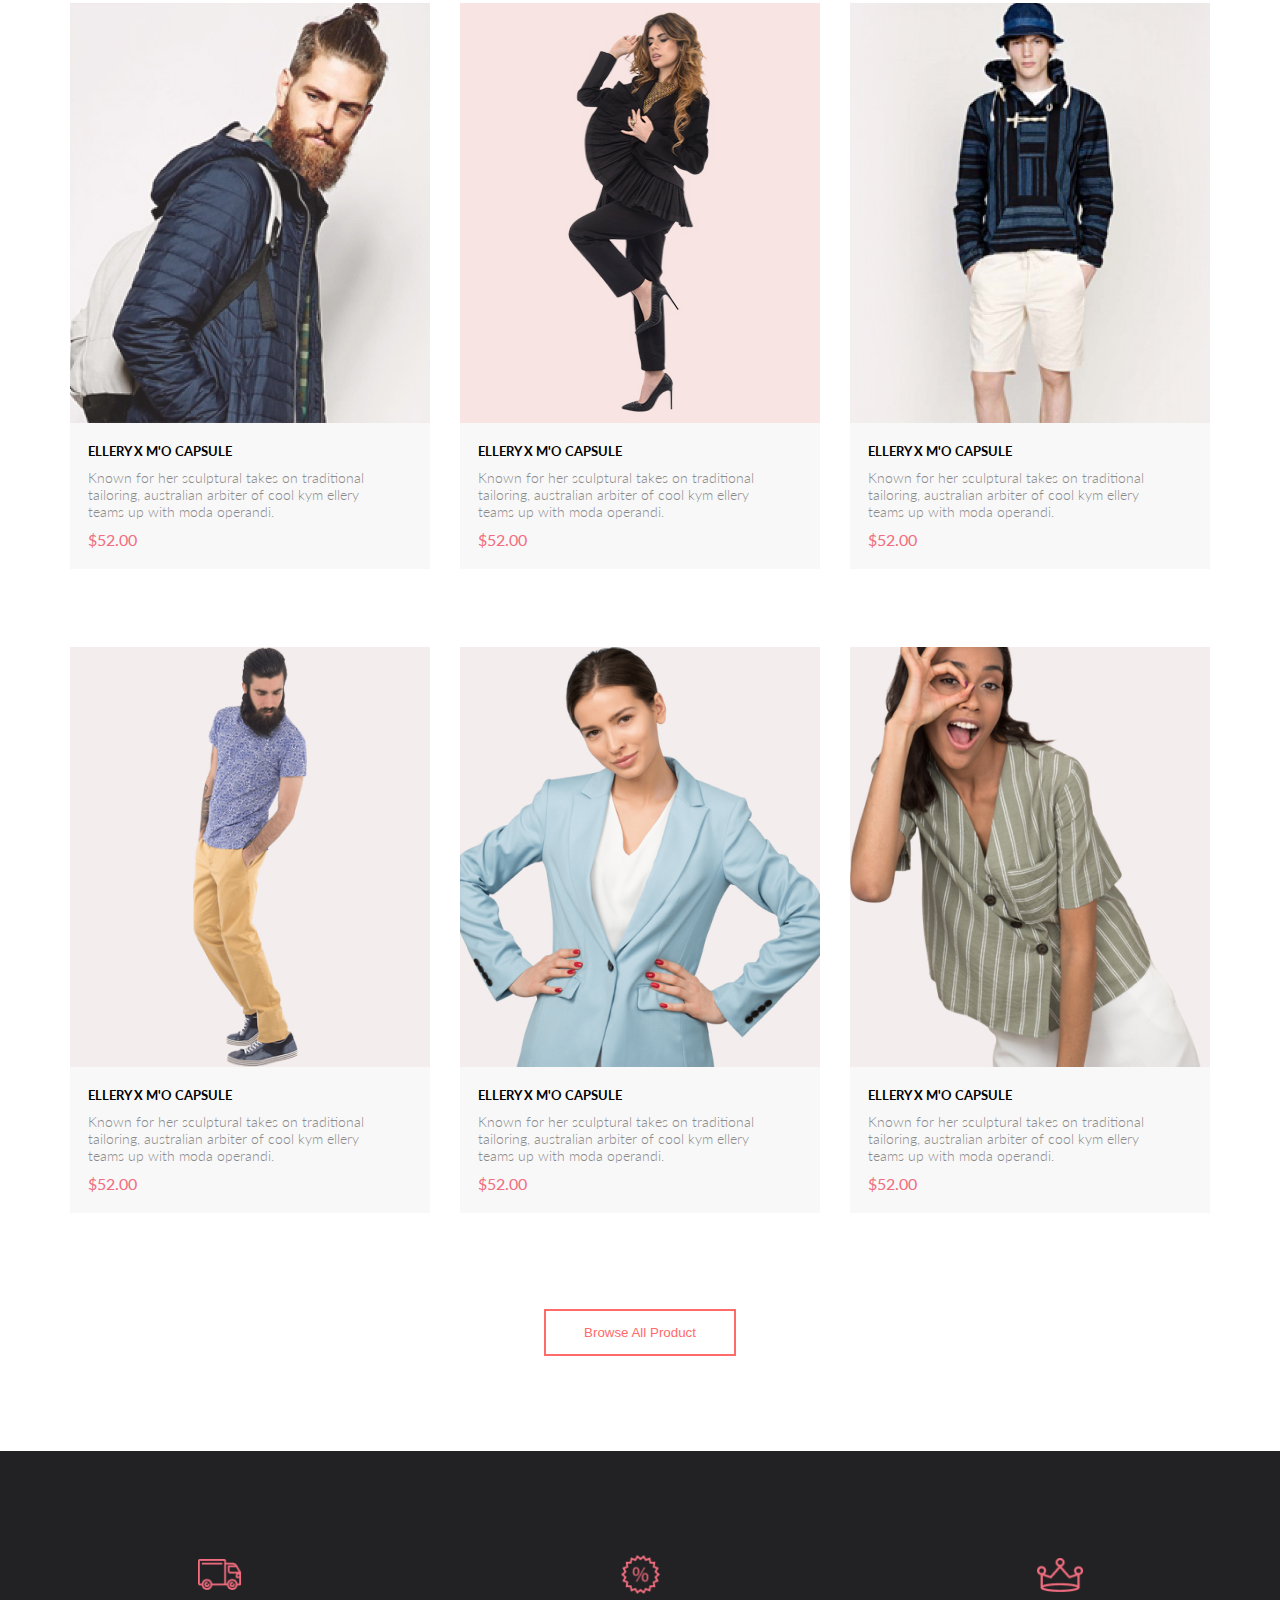
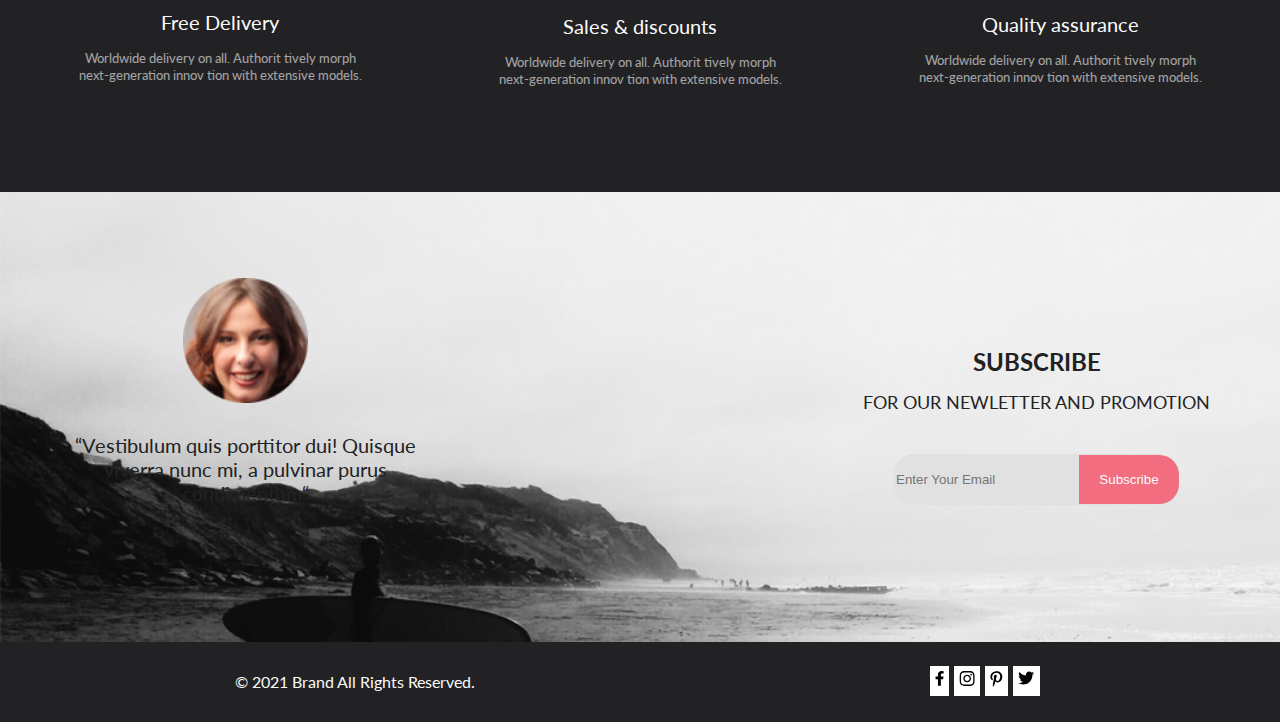
==== commit e4dc3a94: "h3done" ====
--- a/index.html
+++ b/index.html
@@ -18,7 +18,7 @@
         <div class="header__wrp container">
             <div class="header__logo-form-wrp">
                 <a class="header__logo" href="#">
-                    <img src="./img/logo.svg" alt="logo">
+                    <img class="header__logo-img" src="./img/logo.svg" alt="logo">
                 </a>
                 <div class="header__search">
                     <img src="./img/loup.svg" alt="loup">
@@ -26,12 +26,19 @@
             </div>
             <div>
                 <button class="header__menu-btn">
-                    <img src="./img/burger.svg" alt="burger"></button>
+                    <svg class="white-icon" width="32" height="23" viewBox="0 0 32 23"  xmlns="http://www.w3.org/2000/svg">
+                        <path d="M0 23V20.31H32V23H0ZM0 12.76V10.07H32V12.76H0ZM0 2.69V0H32V2.69H0Z" />
+                        </svg>
+                    </button>
                 <a class="header__link" href="#">
-                    <img src="./img/person.svg" alt="person">
+                    <svg class="white-icon" width="29" height="29" viewBox="0 0 29 29" xmlns="http://www.w3.org/2000/svg">
+                        <path d="M14.5 19.937C19 19.937 22.656 15.464 22.656 9.968C22.656 4.472 19 0 14.5 0C13.3631 0.0217413 12.2463 0.303398 11.2351 0.823397C10.2239 1.34339 9.34507 2.08794 8.66602 3C7.12663 4.99573 6.30819 7.45381 6.34399 9.974C6.34399 15.465 10 19.937 14.5 19.937ZM14.5 1.813C18 1.813 20.844 5.472 20.844 9.969C20.844 14.466 17.998 18.125 14.5 18.125C11.002 18.125 8.15603 14.465 8.15503 9.969C8.15403 5.473 11 1.813 14.5 1.813ZM20.844 18.125C20.6036 18.125 20.373 18.2205 20.203 18.3905C20.033 18.5605 19.9375 18.7911 19.9375 19.0315C19.9375 19.2719 20.033 19.5025 20.203 19.6725C20.373 19.8425 20.6036 19.938 20.844 19.938C22.526 19.9399 24.1386 20.6088 25.3279 21.7982C26.5172 22.9875 27.1861 24.6 27.188 26.282C27.1875 26.5221 27.0918 26.7523 26.922 26.9221C26.7522 27.0918 26.5221 27.1875 26.282 27.188H2.71997C2.47985 27.1875 2.24975 27.0918 2.07996 26.9221C1.91016 26.7523 1.81449 26.5221 1.81396 26.282C1.81608 24.6001 2.48517 22.9877 3.67444 21.7985C4.86371 20.6092 6.47608 19.9401 8.15796 19.938C8.39824 19.938 8.62868 19.8425 8.79858 19.6726C8.96849 19.5027 9.06396 19.2723 9.06396 19.032C9.06396 18.7917 8.96849 18.5613 8.79858 18.3914C8.62868 18.2215 8.39824 18.126 8.15796 18.126C5.99541 18.1279 3.92201 18.9875 2.39258 20.5164C0.863144 22.0453 0.00264777 24.1185 0 26.281C0.000794067 27.0019 0.287502 27.693 0.797241 28.2027C1.30698 28.7125 1.99811 28.9992 2.71899 29H26.282C27.0027 28.9989 27.6936 28.7121 28.2031 28.2024C28.7126 27.6927 28.9992 27.0017 29 26.281C28.9974 24.1187 28.1372 22.0457 26.6083 20.5168C25.0793 18.9878 23.0063 18.1276 20.844 18.125Z"/>
+                        </svg>
                 </a>
                 <a class="header__link" href="#">
-                    <img src="./img/basket.svg" alt="basket">
+                    <svg class="white-icon" width="32" height="29" viewBox="0 0 32 29" xmlns="http://www.w3.org/2000/svg">
+                        <path d="M26.2009 29C25.5532 28.9738 24.9415 28.6948 24.4972 28.2227C24.0529 27.7506 23.8114 27.1232 23.8245 26.475C23.8376 25.8269 24.1043 25.2097 24.5673 24.7559C25.0303 24.3022 25.6527 24.048 26.301 24.048C26.9493 24.048 27.5717 24.3022 28.0347 24.7559C28.4977 25.2097 28.7644 25.8269 28.7775 26.475C28.7906 27.1232 28.549 27.7506 28.1047 28.2227C27.6604 28.6948 27.0488 28.9738 26.401 29H26.2009ZM6.75293 26.32C6.75293 25.79 6.91011 25.2718 7.20459 24.8311C7.49907 24.3904 7.91764 24.0469 8.40735 23.844C8.89705 23.6412 9.43594 23.5881 9.95581 23.6915C10.4757 23.7949 10.9532 24.0502 11.328 24.425C11.7028 24.7998 11.9581 25.2773 12.0615 25.7972C12.1649 26.317 12.1118 26.8559 11.9089 27.3456C11.7061 27.8353 11.3626 28.2539 10.9219 28.5483C10.4812 28.8428 9.96304 29 9.43298 29C9.08087 29.0003 8.73212 28.9311 8.40674 28.7966C8.08136 28.662 7.78569 28.4646 7.53662 28.2158C7.28755 27.9669 7.09001 27.6713 6.9552 27.3461C6.82039 27.0208 6.75098 26.6721 6.75098 26.32H6.75293ZM10.553 20.686C10.2935 20.6868 10.0409 20.6024 9.83411 20.4457C9.62727 20.2891 9.47758 20.0689 9.40796 19.819L4.57495 2.36401H1.18201C0.868521 2.36401 0.567859 2.23947 0.346191 2.01781C0.124523 1.79614 0 1.49549 0 1.18201C0 0.868519 0.124523 0.567873 0.346191 0.346205C0.567859 0.124537 0.868521 5.81268e-06 1.18201 5.81268e-06H5.46301C5.7225 -0.00080736 5.97504 0.0837201 6.18176 0.240568C6.38848 0.397416 6.53784 0.617884 6.60693 0.868006L11.4399 18.323H24.6179L29.001 8.27501H14.401C14.2428 8.27961 14.0854 8.25242 13.9379 8.19507C13.7904 8.13771 13.6559 8.05134 13.5424 7.94108C13.4288 7.83082 13.3386 7.69891 13.277 7.55315C13.2154 7.40739 13.1836 7.25075 13.1836 7.0925C13.1836 6.93426 13.2154 6.77762 13.277 6.63186C13.3386 6.4861 13.4288 6.35419 13.5424 6.24393C13.6559 6.13367 13.7904 6.0473 13.9379 5.98994C14.0854 5.93259 14.2428 5.90541 14.401 5.91001H30.814C31.0097 5.90996 31.2022 5.95866 31.3744 6.05172C31.5465 6.14478 31.6928 6.27926 31.7999 6.44301C31.9078 6.60729 31.9734 6.79569 31.9908 6.99145C32.0083 7.18721 31.9771 7.38424 31.9 7.565L26.495 19.977C26.4026 20.1876 26.251 20.3668 26.0585 20.4927C25.866 20.6186 25.641 20.6858 25.411 20.686H10.553Z"/>
+                        </svg>
                 </a>
             </div>
         </div>
@@ -136,36 +143,42 @@
             <p class="products__subtitle">Shop for items based on what we featured in this week</p>
             <ul class="products__list">
                 <li class="products__item">
+                    <button class="product__item-btn">&nbsp;</button>
                     <img class="products__item-img" src="./img/product1.jpg" alt="product1">
                     <h3 class="products__item-title">ellery x m'o capsule</h3>
                     <p class="products__item-text">Known for her sculptural takes on traditional tailoring, australian arbiter of cool kym ellery teams up with moda operandi.</p>
                     <p class="products__item-price">$52.00</p>
                 </li>
                 <li class="products__item">
+                    <button class="product__item-btn">&nbsp;</button>
                     <img class="products__item-img" src="./img/product2.jpg" alt="product2">
                     <h3 class="products__item-title">ellery x m'o capsule</h3>
                     <p class="products__item-text">Known for her sculptural takes on traditional tailoring, australian arbiter of cool kym ellery teams up with moda operandi.</p>
                     <p class="products__item-price">$52.00</p>
                 </li>
                 <li class="products__item">
+                    <button class="product__item-btn">&nbsp;</button>
                     <img class="products__item-img" src="./img/product3.jpg" alt="product3">
                     <h3 class="products__item-title">ellery x m'o capsule</h3>
                     <p class="products__item-text">Known for her sculptural takes on traditional tailoring, australian arbiter of cool kym ellery teams up with moda operandi.</p>
                     <p class="products__item-price">$52.00</p>
                 </li>
                 <li class="products__item">
+                    <button class="product__item-btn">&nbsp;</button>
                     <img class="products__item-img" src="./img/product4.jpg" alt="product4">
                     <h3 class="products__item-title">ellery x m'o capsule</h3>
                     <p class="products__item-text">Known for her sculptural takes on traditional tailoring, australian arbiter of cool kym ellery teams up with moda operandi.</p>
                     <p class="products__item-price">$52.00</p>
                 </li>
                 <li class="products__item">
+                    <button class="product__item-btn">&nbsp;</button>
                     <img class="products__item-img" src="./img/product5.jpg" alt="product5">
                     <h3 class="products__item-title">ellery x m'o capsule</h3>
                     <p class="products__item-text">Known for her sculptural takes on traditional tailoring, australian arbiter of cool kym ellery teams up with moda operandi.</p>
                     <p class="products__item-price">$52.00</p>
                 </li>
                 <li class="products__item">
+                    <button class="product__item-btn">&nbsp;</button>
                     <img class="products__item-img" src="./img/product6.jpg" alt="product6">
                     <h3 class="products__item-title">ellery x m'o capsule</h3>
                     <p class="products__item-text">Known for her sculptural takes on traditional tailoring, australian arbiter of cool kym ellery teams up with moda operandi.</p>
@@ -173,7 +186,7 @@
                 </li>
             </ul>
 
-            <a class="produstc__browse" href="#">Browse All Product</a>
+            <button class="product__browse" href="#">Browse All Product</button>
         </section>
         <section class="benefits container">
             <ul class="benefits__list container">
@@ -213,10 +226,28 @@
             <p class="footer__socials-title">© 2021 Brand All Rights Reserved.</p>
             <ul class="footer__socials-list">
                 <li class="footer__socials-item">
-                    <a href="#"><img src="./img/icon1.svg" alt="icon1"></a>
-                    <a href="#"><img src="./img/icon2.svg" alt="icon2"></a>
-                    <a href="#"><img src="./img/icon3.svg" alt="icon3"></a>
-                    <a href="#"><img src="./img/icon4.svg" alt="icon4"></a>
+                    <a class="icon__link" href="#"><svg width="9" height="15" viewBox="0 0 9 15"  xmlns="http://www.w3.org/2000/svg">
+                        <path d="M8.08836 8.28L8.50686 5.61602H5.89022V3.88729C5.89022 3.15847 6.25574 2.44806 7.42765 2.44806H8.61722V0.179975C8.61722 0.179975 7.53772 0 6.50561 0C4.35073 0 2.9422 1.27593 2.9422 3.5857V5.61602H0.546875V8.28H2.9422V14.72H5.89022V8.28H8.08836Z" />
+                        </svg>
+                        </a>
+                </li>
+                <li class="footer__socials-item">
+                    <a class="icon__link" href="#"><svg width="16" height="15" viewBox="0 0 16 15" fill="none" xmlns="http://www.w3.org/2000/svg">
+                        <path d="M8.13897 3.68159C6.02383 3.68159 4.31774 5.38491 4.31774 7.49663C4.31774 9.60835 6.02383 11.3117 8.13897 11.3117C10.2541 11.3117 11.9602 9.60835 11.9602 7.49663C11.9602 5.38491 10.2541 3.68159 8.13897 3.68159ZM8.13897 9.9769C6.77211 9.9769 5.65467 8.8646 5.65467 7.49663C5.65467 6.12866 6.76878 5.01636 8.13897 5.01636C9.50915 5.01636 10.6233 6.12866 10.6233 7.49663C10.6233 8.8646 9.50583 9.9769 8.13897 9.9769ZM13.0078 3.52554C13.0078 4.02026 12.6087 4.41538 12.1165 4.41538C11.621 4.41538 11.2252 4.01694 11.2252 3.52554C11.2252 3.03413 11.6243 2.63569 12.1165 2.63569C12.6087 2.63569 13.0078 3.03413 13.0078 3.52554ZM15.5386 4.42866C15.4821 3.23667 15.2094 2.18081 14.3347 1.31089C13.4634 0.440967 12.4058 0.168701 11.2119 0.108936C9.9814 0.039209 6.29321 0.039209 5.0627 0.108936C3.8721 0.165381 2.81453 0.437646 1.93987 1.30757C1.06522 2.17749 0.795836 3.23335 0.735973 4.42534C0.666134 5.65386 0.666134 9.33608 0.735973 10.5646C0.79251 11.7566 1.06522 12.8124 1.93987 13.6824C2.81453 14.5523 3.86878 14.8246 5.0627 14.8843C6.29321 14.9541 9.9814 14.9541 11.2119 14.8843C12.4058 14.8279 13.4634 14.5556 14.3347 13.6824C15.2061 12.8124 15.4788 11.7566 15.5386 10.5646C15.6085 9.33608 15.6085 5.65718 15.5386 4.42866ZM13.949 11.8828C13.6895 12.5335 13.1874 13.0349 12.5322 13.2972C11.5511 13.6857 9.22314 13.596 8.13897 13.596C7.05479 13.596 4.72348 13.6824 3.74573 13.2972C3.09389 13.0382 2.59171 12.5369 2.32898 11.8828C1.93987 10.9033 2.02967 8.57905 2.02967 7.49663C2.02967 6.41421 1.9432 4.08667 2.32898 3.1105C2.58838 2.45972 3.09056 1.95835 3.74573 1.69604C4.7268 1.30757 7.05479 1.39722 8.13897 1.39722C9.22314 1.39722 11.5545 1.31089 12.5322 1.69604C13.184 1.95503 13.6862 2.4564 13.949 3.1105C14.3381 4.08999 14.2483 6.41421 14.2483 7.49663C14.2483 8.57905 14.3381 10.9066 13.949 11.8828Z" fill="black"/>
+                        </svg>
+                        </a>
+                </li>
+                <li class="footer__socials-item">
+                    <a class="icon__link" href="#"><svg width="13" height="16" viewBox="0 0 13 16" fill="none" xmlns="http://www.w3.org/2000/svg">
+                        <path d="M6.74032 0.203125C3.55564 0.203125 0.408203 2.34063 0.408203 5.8C0.408203 8 1.63738 9.25 2.38233 9.25C2.68963 9.25 2.86655 8.3875 2.86655 8.14375C2.86655 7.85313 2.13091 7.23438 2.13091 6.025C2.13091 3.5125 4.03055 1.73125 6.4889 1.73125C8.60271 1.73125 10.1671 2.94062 10.1671 5.1625C10.1671 6.82187 9.50597 9.93437 7.36422 9.93437C6.59133 9.93437 5.93018 9.37187 5.93018 8.56563C5.93018 7.38438 6.74963 6.24062 6.74963 5.02187C6.74963 2.95312 3.835 3.32812 3.835 5.82812C3.835 6.35313 3.90018 6.93437 4.13298 7.4125C3.70463 9.26875 2.82931 12.0344 2.82931 13.9469C2.82931 14.5375 2.91311 15.1188 2.96899 15.7094C3.07452 15.8281 3.02175 15.8156 3.18316 15.7563C4.74757 13.6 4.69169 13.1781 5.3994 10.3562C5.78119 11.0875 6.76826 11.4812 7.55046 11.4812C10.8469 11.4812 12.3275 8.24688 12.3275 5.33125C12.3275 2.22813 9.66427 0.203125 6.74032 0.203125Z" fill="black"/>
+                        </svg>
+                        </a>
+                </li>
+                <li class="footer__socials-item">
+                    <a class="icon__link" href="#"><svg width="17" height="14" viewBox="0 0 17 14" fill="none" xmlns="http://www.w3.org/2000/svg">
+                        <path d="M14.417 3.74052C14.427 3.88264 14.427 4.0248 14.427 4.16692C14.427 8.50192 11.1498 13.4969 5.15986 13.4969C3.31448 13.4969 1.60022 12.9588 0.158203 12.0248C0.420396 12.0552 0.67247 12.0654 0.944752 12.0654C2.46741 12.0654 3.8691 11.5476 4.98843 10.6644C3.5565 10.6339 2.3565 9.68977 1.94305 8.39027C2.14475 8.4207 2.34642 8.44102 2.5582 8.44102C2.85063 8.44102 3.14308 8.40039 3.41533 8.32936C1.92291 8.02477 0.803551 6.70498 0.803551 5.11108V5.07048C1.23715 5.31414 1.74139 5.46642 2.2758 5.4867C1.39849 4.89786 0.823727 3.8928 0.823727 2.75573C0.823727 2.14661 0.985041 1.58823 1.26741 1.10092C2.87077 3.09077 5.28086 4.39023 7.98334 4.53239C7.93293 4.28873 7.90266 4.03495 7.90266 3.78114C7.90266 1.97402 9.35477 0.501953 11.1598 0.501953C12.0976 0.501953 12.9446 0.897891 13.5396 1.53748C14.2757 1.39536 14.9816 1.12123 15.6068 0.745609C15.3648 1.50705 14.8505 2.14664 14.1749 2.5527C14.8304 2.48167 15.4657 2.29889 16.0505 2.04511C15.6069 2.69483 15.0522 3.27348 14.417 3.74052Z" fill="black"/>
+                        </svg>
+                        </a>
                 </li>
             </ul>
         </div>
--- a/css/styles.css
+++ b/css/styles.css
@@ -38,11 +38,26 @@
     min-height: 75px;
 }
 
+.header__logo-img:hover {
+    height: 45px;
+    width: 45px;
+}
+
 .header__link {
     text-decoration: none;
     margin: 0 0 0 33px;
 }
 
+.header__link:hover .white-icon {
+    fill: #F16D7F;
+}
+
+.header__link:active .white-icon {
+    fill: white;
+    height: 35px;
+    width: 35px;
+}
+
 .header__wrp {
     display: flex;
     justify-content: space-between;
@@ -60,8 +75,21 @@
 }
 
 .header__menu-btn {
-    border: 1px solid #222222;
+    border: none;
     background-color: transparent;
+}
+
+.white-icon {
+    fill: white;
+}
+
+.header__menu-btn:hover .white-icon,
+.header__menu-btn:focus .white-icon {
+    fill: #F16D7F;
+}
+
+.header__menu-btn:active {
+    outline: 1px solid white;
 }
 
 .brand {
@@ -118,6 +146,18 @@
     justify-content: center;
     border: 1px solid;
     flex-direction: column;
+    position: relative;
+}
+
+.sales__item::before {
+    content: "";
+    position: absolute;
+    top: 0;
+    bottom: 0;
+    right: 0;
+    left: 0;
+    background-color: rgba(33, 22, 22, .7);
+    z-index: 2;
 }
 
 .sales__item--woman {
@@ -125,6 +165,7 @@
 }
 
 .sales__item-text {
+    z-index: 3;
     font-size: 18px;
     line-height: 26px;
     text-align: center;
@@ -133,6 +174,7 @@
 }
 
 .sales__item-title {
+    z-index: 3;
     font-size: 24px;
     line-height: 22px;
     text-align: center;
@@ -187,6 +229,28 @@
     flex-direction: column;
     background: #F8F8F8;
     margin: 30px 0px 48px 0px;
+    position: relative;
+    z-index: 1;
+}
+
+.products__item:hover .product__item-btn {
+    display: block;
+}
+
+.products__item:active .product__item-btn {
+    background: url(../img/add_to_cardhov.png);
+    display: block;
+}
+
+.product__item-btn {
+    display: none;
+    border: none;
+    position: absolute;
+    top: 0px;
+    width: 360px;
+    height: 420px;
+    background: url(../img/add_to_card.png);
+    z-index: 999;
 }
 
 .products__item-title {
@@ -217,12 +281,18 @@
     padding: 10px 0px 20px 18px;
 }
 
-.produstc__browse {
+.product__browse {
+    background: none;
     color: #FF6A6A;
     border: 2px solid #FF6A6A;
     text-decoration: none;
     margin-top: 48px;
     padding: 14px 38px;
+}
+
+.product__browse:hover {
+    color: white;
+    background: #FF6A6A;
 }
 
 .benefits {
@@ -375,6 +445,10 @@
     border-bottom-right-radius: 20px;
 }
 
+.footer__btn:hover {
+    color: var(--black);
+}
+
 .footer__input {
     background: #E1E1E1;
     height: 49px;
@@ -406,5 +480,25 @@
 }
 
 .footer__socials-list {
+    display: flex;
+    flex-direction: row;
     padding: 24px 235px 0px 0px;
+}
+
+.footer__socials-item {
+    background: url(../img/icon_back.png);
+    height: 20px;
+    padding: 5px;
+    margin-right: 5px;
+}
+
+.footer__socials-item:hover {
+    background: url(../img/icon_hover.png);
+    height: 20px;
+    padding: 5px;
+    margin-right: 5px;
+}
+
+.icon_link:hover {
+    fill: white;
 }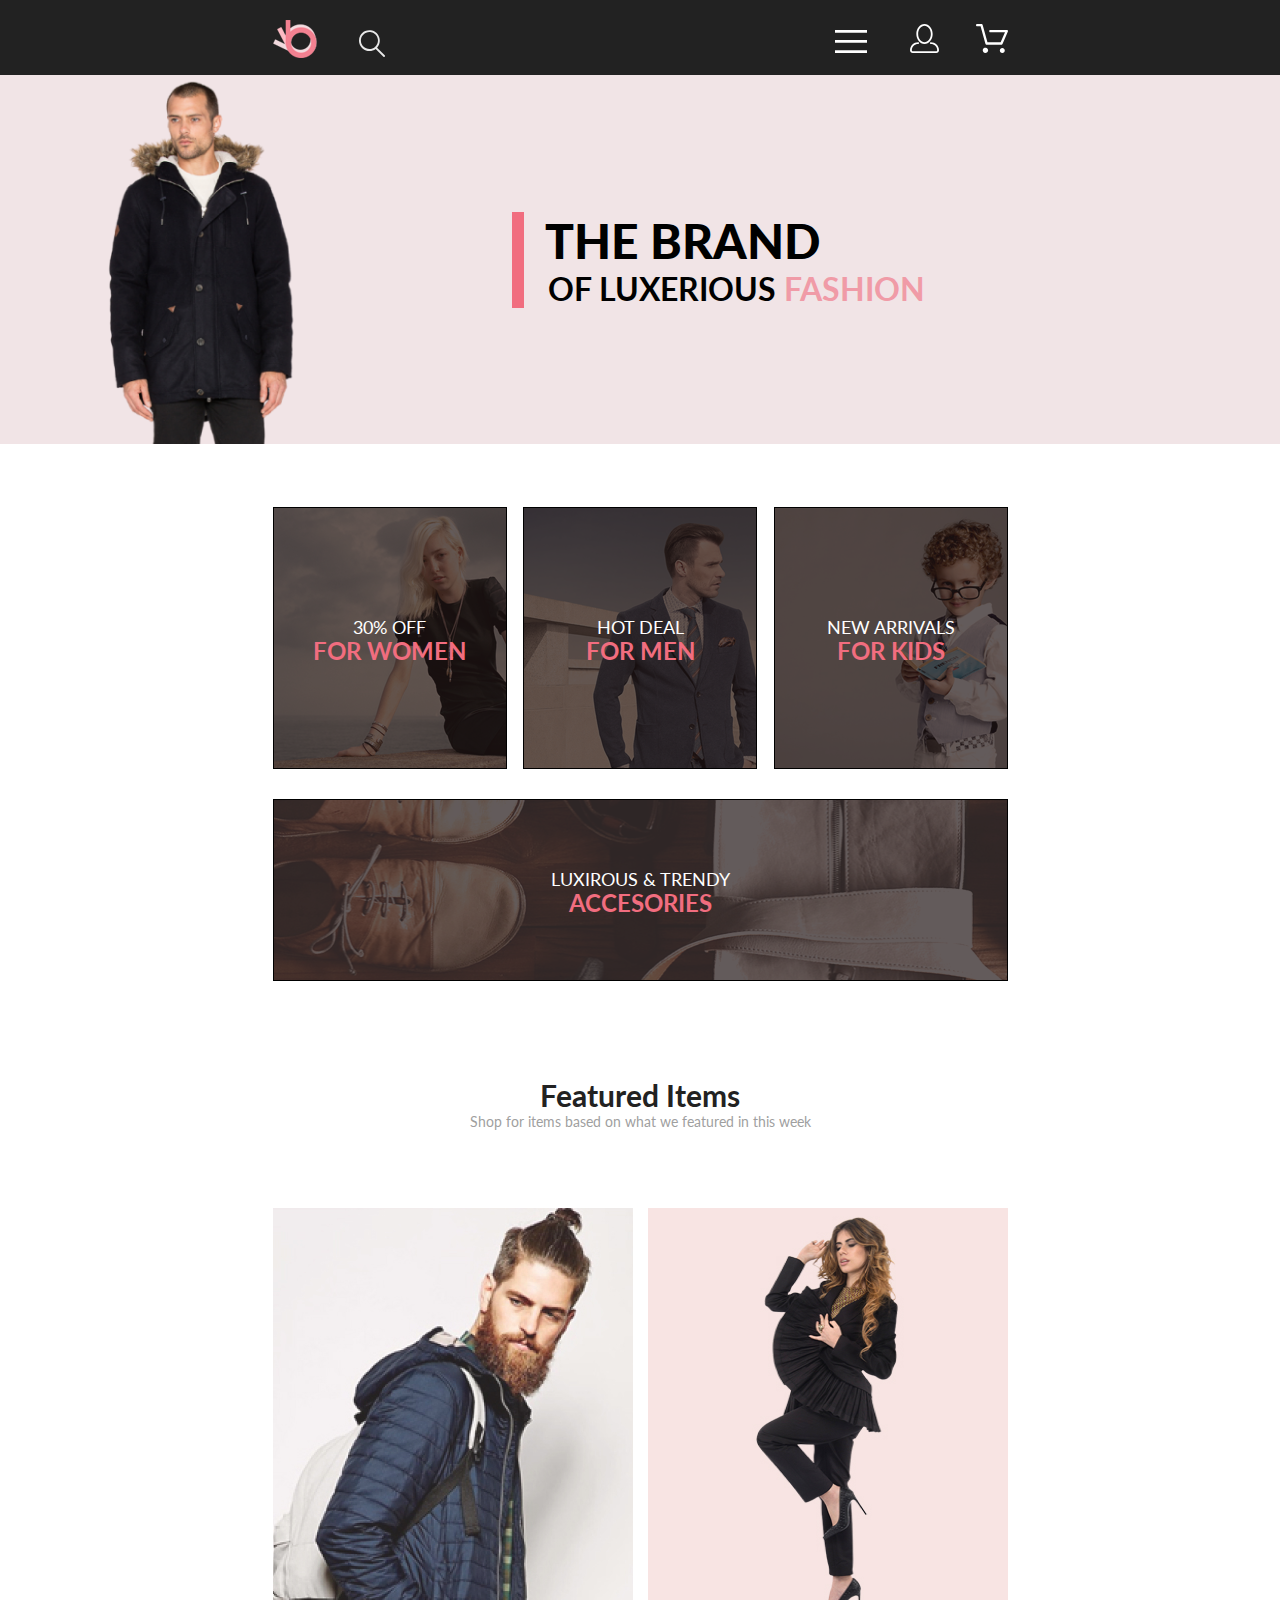
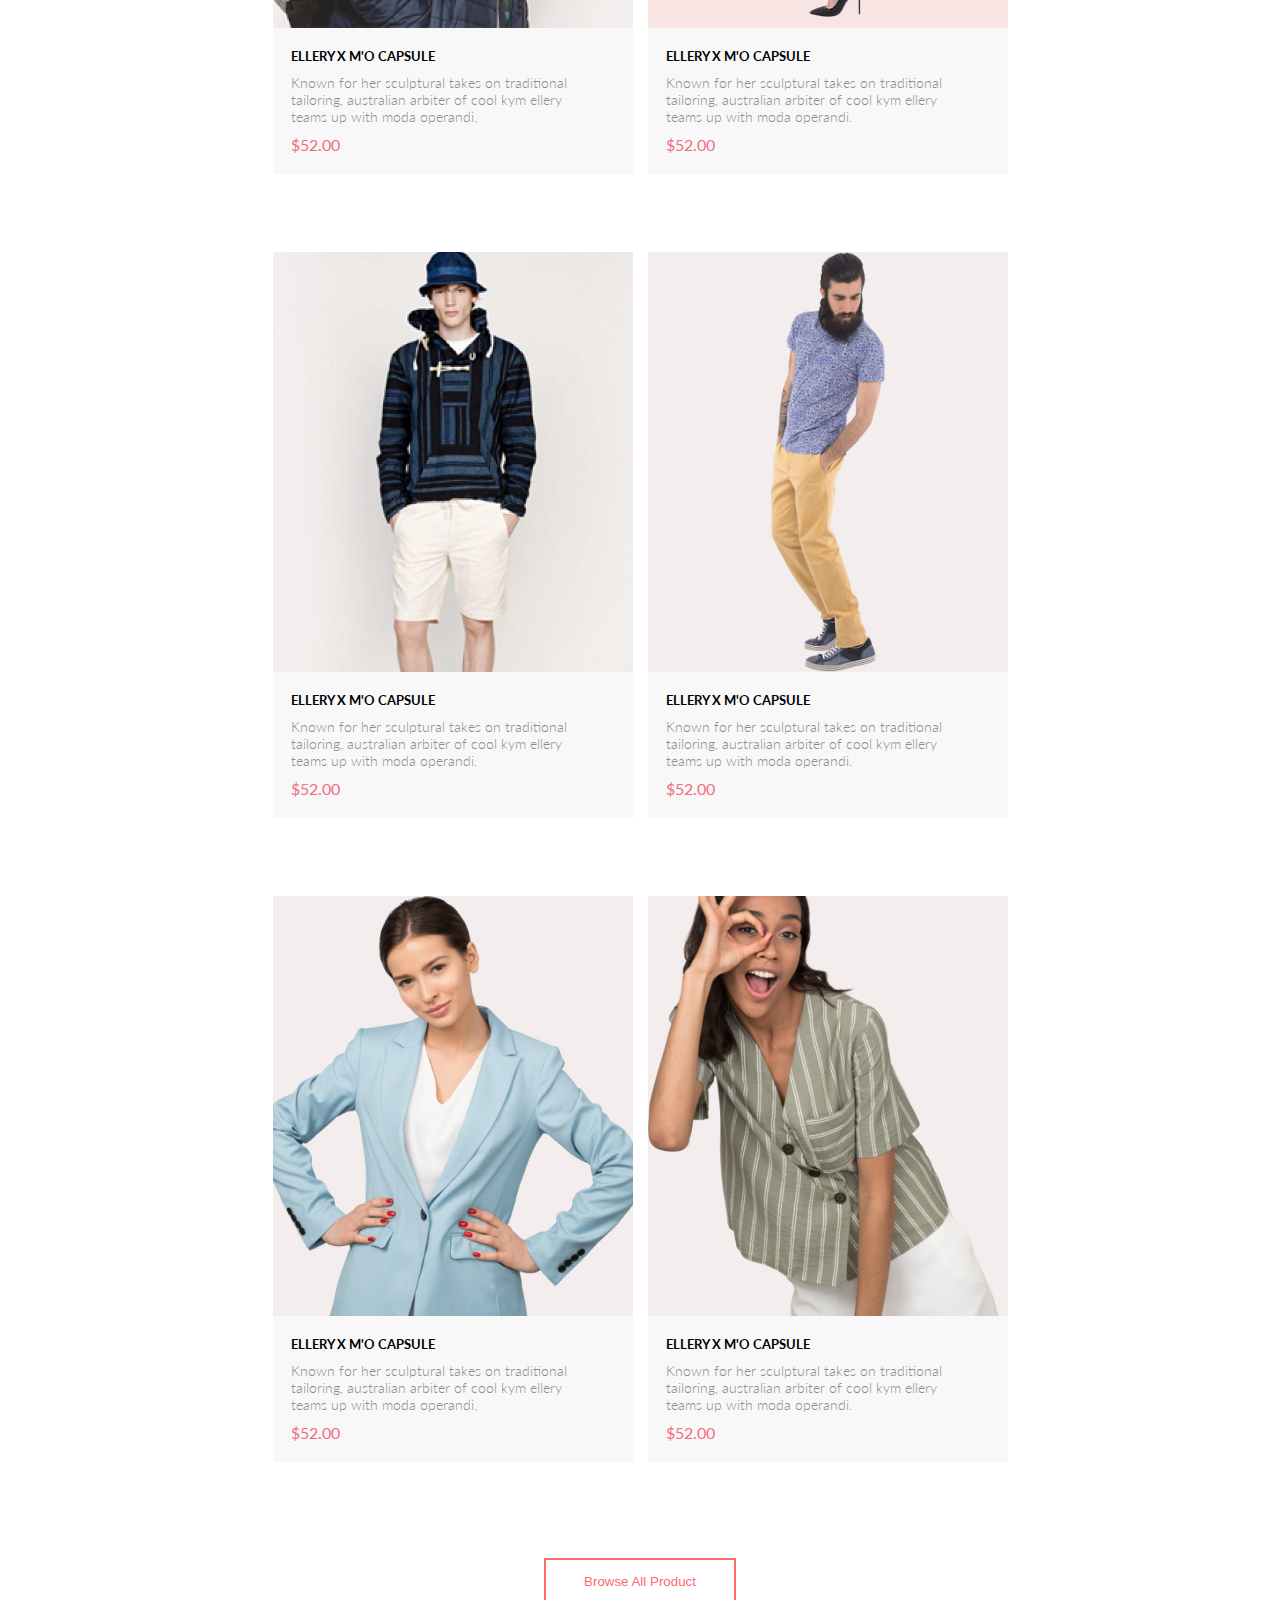
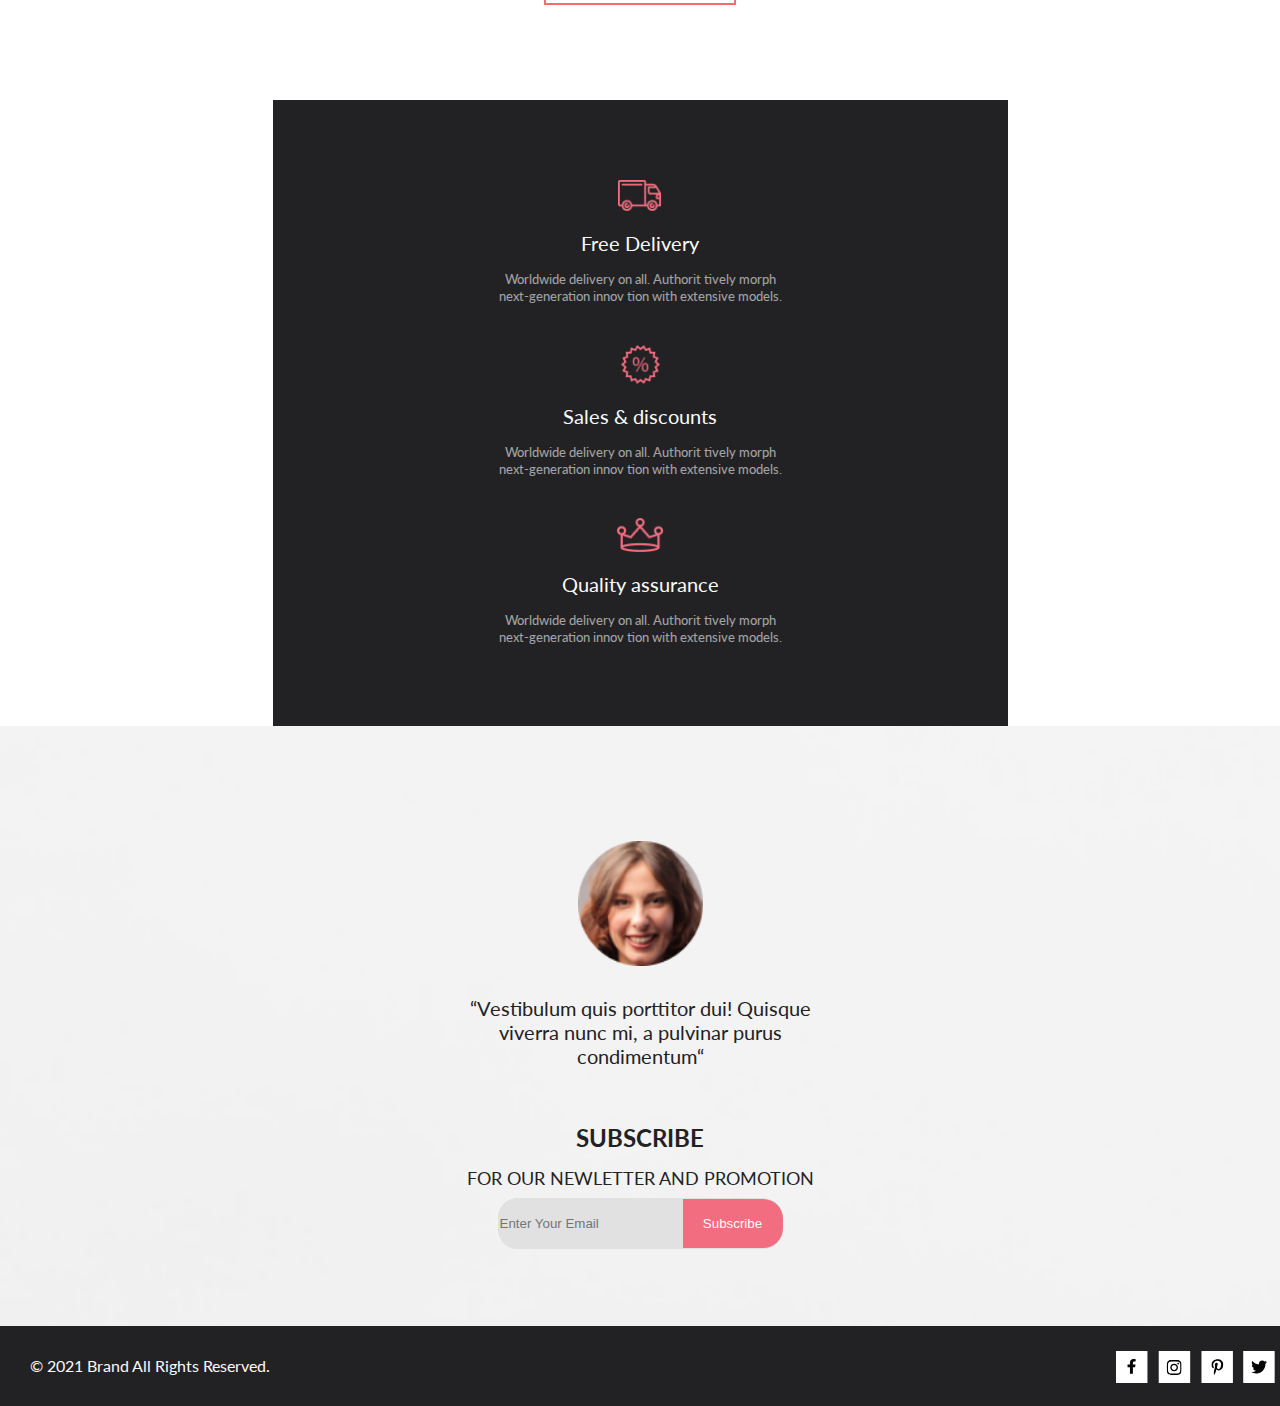
==== commit 99c5b906: "homework8 done" ====
--- a/index.html
+++ b/index.html
@@ -7,10 +7,13 @@
     <meta name="viewport" content="width=device-width, initial-scale=1.0">
     <title>Document</title>
     <link rel="stylesheet" href="./css/reset.css">
-    <link rel="stylesheet" href="./css/styles.css">
+    <link rel="stylesheet" href="./css/style.css">
+    <link rel="stylesheet" href="./mediacss/index-media.css">
     <link rel="preconnect" href="https://fonts.googleapis.com">
     <link rel="preconnect" href="https://fonts.gstatic.com" crossorigin>
     <link href="https://fonts.googleapis.com/css2?family=Lato:ital,wght@0,400;0,700;0,900;1,400&display=swap" rel="stylesheet">
+    <script src="https://code.jquery.com/jquery-3.6.0.min.js" integrity="sha256-/xUj+3OJU5yExlq6GSYGSHk7tPXikynS7ogEvDej/m4=" crossorigin="anonymous"></script>
+    <script src="script/script.js"></script>
 </head>
 
 <body>
@@ -21,7 +24,10 @@
                     <img class="header__logo-img" src="./img/logo.svg" alt="logo">
                 </a>
                 <div class="header__search">
-                    <img src="./img/loup.svg" alt="loup">
+                    <form class="header__search-frm">
+                        <input class="header__search-input" type="text" placeholder="Search...">
+                        <button type="submit" class="header__search-btn"></button>
+                    </form>
                 </div>
             </div>
             <div>
@@ -30,12 +36,12 @@
                         <path d="M0 23V20.31H32V23H0ZM0 12.76V10.07H32V12.76H0ZM0 2.69V0H32V2.69H0Z" />
                         </svg>
                     </button>
-                <a class="header__link" href="#">
+                <a class="header__link" href="./registration.html">
                     <svg class="white-icon" width="29" height="29" viewBox="0 0 29 29" xmlns="http://www.w3.org/2000/svg">
                         <path d="M14.5 19.937C19 19.937 22.656 15.464 22.656 9.968C22.656 4.472 19 0 14.5 0C13.3631 0.0217413 12.2463 0.303398 11.2351 0.823397C10.2239 1.34339 9.34507 2.08794 8.66602 3C7.12663 4.99573 6.30819 7.45381 6.34399 9.974C6.34399 15.465 10 19.937 14.5 19.937ZM14.5 1.813C18 1.813 20.844 5.472 20.844 9.969C20.844 14.466 17.998 18.125 14.5 18.125C11.002 18.125 8.15603 14.465 8.15503 9.969C8.15403 5.473 11 1.813 14.5 1.813ZM20.844 18.125C20.6036 18.125 20.373 18.2205 20.203 18.3905C20.033 18.5605 19.9375 18.7911 19.9375 19.0315C19.9375 19.2719 20.033 19.5025 20.203 19.6725C20.373 19.8425 20.6036 19.938 20.844 19.938C22.526 19.9399 24.1386 20.6088 25.3279 21.7982C26.5172 22.9875 27.1861 24.6 27.188 26.282C27.1875 26.5221 27.0918 26.7523 26.922 26.9221C26.7522 27.0918 26.5221 27.1875 26.282 27.188H2.71997C2.47985 27.1875 2.24975 27.0918 2.07996 26.9221C1.91016 26.7523 1.81449 26.5221 1.81396 26.282C1.81608 24.6001 2.48517 22.9877 3.67444 21.7985C4.86371 20.6092 6.47608 19.9401 8.15796 19.938C8.39824 19.938 8.62868 19.8425 8.79858 19.6726C8.96849 19.5027 9.06396 19.2723 9.06396 19.032C9.06396 18.7917 8.96849 18.5613 8.79858 18.3914C8.62868 18.2215 8.39824 18.126 8.15796 18.126C5.99541 18.1279 3.92201 18.9875 2.39258 20.5164C0.863144 22.0453 0.00264777 24.1185 0 26.281C0.000794067 27.0019 0.287502 27.693 0.797241 28.2027C1.30698 28.7125 1.99811 28.9992 2.71899 29H26.282C27.0027 28.9989 27.6936 28.7121 28.2031 28.2024C28.7126 27.6927 28.9992 27.0017 29 26.281C28.9974 24.1187 28.1372 22.0457 26.6083 20.5168C25.0793 18.9878 23.0063 18.1276 20.844 18.125Z"/>
                         </svg>
                 </a>
-                <a class="header__link" href="#">
+                <a class="header__link" href="./cart.html">
                     <svg class="white-icon" width="32" height="29" viewBox="0 0 32 29" xmlns="http://www.w3.org/2000/svg">
                         <path d="M26.2009 29C25.5532 28.9738 24.9415 28.6948 24.4972 28.2227C24.0529 27.7506 23.8114 27.1232 23.8245 26.475C23.8376 25.8269 24.1043 25.2097 24.5673 24.7559C25.0303 24.3022 25.6527 24.048 26.301 24.048C26.9493 24.048 27.5717 24.3022 28.0347 24.7559C28.4977 25.2097 28.7644 25.8269 28.7775 26.475C28.7906 27.1232 28.549 27.7506 28.1047 28.2227C27.6604 28.6948 27.0488 28.9738 26.401 29H26.2009ZM6.75293 26.32C6.75293 25.79 6.91011 25.2718 7.20459 24.8311C7.49907 24.3904 7.91764 24.0469 8.40735 23.844C8.89705 23.6412 9.43594 23.5881 9.95581 23.6915C10.4757 23.7949 10.9532 24.0502 11.328 24.425C11.7028 24.7998 11.9581 25.2773 12.0615 25.7972C12.1649 26.317 12.1118 26.8559 11.9089 27.3456C11.7061 27.8353 11.3626 28.2539 10.9219 28.5483C10.4812 28.8428 9.96304 29 9.43298 29C9.08087 29.0003 8.73212 28.9311 8.40674 28.7966C8.08136 28.662 7.78569 28.4646 7.53662 28.2158C7.28755 27.9669 7.09001 27.6713 6.9552 27.3461C6.82039 27.0208 6.75098 26.6721 6.75098 26.32H6.75293ZM10.553 20.686C10.2935 20.6868 10.0409 20.6024 9.83411 20.4457C9.62727 20.2891 9.47758 20.0689 9.40796 19.819L4.57495 2.36401H1.18201C0.868521 2.36401 0.567859 2.23947 0.346191 2.01781C0.124523 1.79614 0 1.49549 0 1.18201C0 0.868519 0.124523 0.567873 0.346191 0.346205C0.567859 0.124537 0.868521 5.81268e-06 1.18201 5.81268e-06H5.46301C5.7225 -0.00080736 5.97504 0.0837201 6.18176 0.240568C6.38848 0.397416 6.53784 0.617884 6.60693 0.868006L11.4399 18.323H24.6179L29.001 8.27501H14.401C14.2428 8.27961 14.0854 8.25242 13.9379 8.19507C13.7904 8.13771 13.6559 8.05134 13.5424 7.94108C13.4288 7.83082 13.3386 7.69891 13.277 7.55315C13.2154 7.40739 13.1836 7.25075 13.1836 7.0925C13.1836 6.93426 13.2154 6.77762 13.277 6.63186C13.3386 6.4861 13.4288 6.35419 13.5424 6.24393C13.6559 6.13367 13.7904 6.0473 13.9379 5.98994C14.0854 5.93259 14.2428 5.90541 14.401 5.91001H30.814C31.0097 5.90996 31.2022 5.95866 31.3744 6.05172C31.5465 6.14478 31.6928 6.27926 31.7999 6.44301C31.9078 6.60729 31.9734 6.79569 31.9908 6.99145C32.0083 7.18721 31.9771 7.38424 31.9 7.565L26.495 19.977C26.4026 20.1876 26.251 20.3668 26.0585 20.4927C25.866 20.6186 25.641 20.6858 25.411 20.686H10.553Z"/>
                         </svg>
@@ -43,65 +49,66 @@
             </div>
         </div>
         <nav class="header__nav">
+            <button type="button" class="nav_btn"></button>
             <h2 class="header__nav-title">menu</h2>
             <ul class="header__nav-list">
                 <li class="header__nav-item nav-sub-item li">
-                    <a class="nav-sub-item__link" href="#">man</a>
+                    <a class="nav-title-item__link" href="./cart.html">MAN</a>
                     <ul class="nav-sub-item__list">
                         <li class="nav-sub-item__link">
-                            <a href="#">Accessories</a>
-                        </li>
-                        <li class="nav-sub-item__link">
-                            <a href="#">Bags</a>
-                        </li>
-                        <li class="nav-sub-item__link">
-                            <a href="#">Denim</a>
-                        </li>
-                        <li class="nav-sub-item__link">
-                            <a href="#">T-Shirts</a>
+                            <a class="sub-item__link" href="./cart.html">Accessories</a>
+                        </li>
+                        <li class="nav-sub-item__link">
+                            <a class="sub-item__link" href="./cart.html">Bags</a>
+                        </li>
+                        <li class="nav-sub-item__link">
+                            <a class="sub-item__link" href="./cart.html">Denim</a>
+                        </li>
+                        <li class="nav-sub-item__link">
+                            <a class="sub-item__link" href="./cart.html">T-Shirts</a>
                         </li>
                     </ul>
                 </li>
                 <li>
-                    <a href="#">woman</a>
-                    <ul>
-                        <li>
-                            <a href="#">Accessories</a>
-                        </li>
-                        <li>
-                            <a href="#">Jackets & Coats</a>
-                        </li>
-                        <li>
-                            <a href="#">Polos</a>
-                        </li>
-                        <li>
-                            <a href="#">T-Shirts</a>
-                        </li>
-                        <li>
-                            <a href="#">Shirts</a>
+                    <a class="nav-title-item__link" href="./cart.html">WOMAN</a>
+                    <ul class="nav-sub-item__list">
+                        <li class="nav-sub-item__link">
+                            <a class="sub-item__link" href="./cart.html">Accessories</a>
+                        </li>
+                        <li class="nav-sub-item__link">
+                            <a class="sub-item__link" href="./cart.html">Jackets & Coats</a>
+                        </li>
+                        <li class="nav-sub-item__link">
+                            <a class="sub-item__link" href="./cart.html">Polos</a>
+                        </li>
+                        <li class="nav-sub-item__link">
+                            <a class="sub-item__link" href="./cart.html">T-Shirts</a>
+                        </li>
+                        <li class="nav-sub-item__link">
+                            <a class="sub-item__link" href="./cart.html">Shirts</a>
                         </li>
                     </ul>
                 </li>
                 <li>
-                    <a href="#">kids</a>
-                    <ul>
-                        <li>
-                            <a href="#">Accessories</a>
-                        </li>
-                        <li>
-                            <a href="#">Jackets & Coats</a>
-                        </li>
-                        <li>
-                            <a href="#">Polos</a>
-                        </li>
-                        <li>
-                            <a href="#">T-Shirts</a>
-                        </li>
-                        <li>
-                            <a href="#">Shirts</a>
-                        </li>
-                        <li>
-                            <a href="#">Bags</a>
+                    <a class="nav-title-item__link" href="./cart.html">KIDS</a>
+                    <ul class="nav-sub-item__list">
+                        <li class="nav-sub-item__link">
+                            <a class="sub-item__link" href="./cart.html">Accessories</a>
+                        </li>
+                        <li class="nav-sub-item__link">
+                            <a class="sub-item__link" href="./cart.html">Jackets & Coats</a>
+                        </li>
+                        <li class="nav-sub-item__link">
+                            <a class="sub-item__link" href="./cart.html">Polos</a>
+                        </li>
+                        <li class="nav-sub-item__link">
+                            <a class="sub-item__link" href="./cart.html">T-Shirts</a>
+                        </li>
+                        <li class="nav-sub-item__link">
+                            <a class="sub-item__link" href="./cart.html">Shirts</a>
+                        </li>
+                        <li class="nav-sub-item__link">
+                            <a class="sub-item__link" href="./cart.html">Bags</a>
                         </li>
                     </ul>
                 </li>
@@ -111,7 +118,7 @@
     <main>
         <section class="brand">
             <img class="brand__img" src="./img/man.png" alt="man">
-            <div class="brand__title-wrp">
+            <div class="brand__title-wrp container">
                 <h1 class="brand__title">&nbsp;&nbsp;the brand <span class="brand__subtitle">&nbsp;&nbsp; of luxerious <span
                     class="brand__subtitle-pink">fashion</span></span>
                 </h1>
@@ -143,50 +150,49 @@
             <p class="products__subtitle">Shop for items based on what we featured in this week</p>
             <ul class="products__list">
                 <li class="products__item">
-                    <button class="product__item-btn">&nbsp;</button>
+                    <button class="product__item-btn"></button>
                     <img class="products__item-img" src="./img/product1.jpg" alt="product1">
                     <h3 class="products__item-title">ellery x m'o capsule</h3>
                     <p class="products__item-text">Known for her sculptural takes on traditional tailoring, australian arbiter of cool kym ellery teams up with moda operandi.</p>
                     <p class="products__item-price">$52.00</p>
                 </li>
                 <li class="products__item">
-                    <button class="product__item-btn">&nbsp;</button>
+                    <button class="product__item-btn"></button>
                     <img class="products__item-img" src="./img/product2.jpg" alt="product2">
                     <h3 class="products__item-title">ellery x m'o capsule</h3>
                     <p class="products__item-text">Known for her sculptural takes on traditional tailoring, australian arbiter of cool kym ellery teams up with moda operandi.</p>
                     <p class="products__item-price">$52.00</p>
                 </li>
                 <li class="products__item">
-                    <button class="product__item-btn">&nbsp;</button>
+                    <button class="product__item-btn"></button>
                     <img class="products__item-img" src="./img/product3.jpg" alt="product3">
                     <h3 class="products__item-title">ellery x m'o capsule</h3>
                     <p class="products__item-text">Known for her sculptural takes on traditional tailoring, australian arbiter of cool kym ellery teams up with moda operandi.</p>
                     <p class="products__item-price">$52.00</p>
                 </li>
                 <li class="products__item">
-                    <button class="product__item-btn">&nbsp;</button>
+                    <button class="product__item-btn"></button>
                     <img class="products__item-img" src="./img/product4.jpg" alt="product4">
                     <h3 class="products__item-title">ellery x m'o capsule</h3>
                     <p class="products__item-text">Known for her sculptural takes on traditional tailoring, australian arbiter of cool kym ellery teams up with moda operandi.</p>
                     <p class="products__item-price">$52.00</p>
                 </li>
                 <li class="products__item">
-                    <button class="product__item-btn">&nbsp;</button>
+                    <button class="product__item-btn"></button>
                     <img class="products__item-img" src="./img/product5.jpg" alt="product5">
                     <h3 class="products__item-title">ellery x m'o capsule</h3>
                     <p class="products__item-text">Known for her sculptural takes on traditional tailoring, australian arbiter of cool kym ellery teams up with moda operandi.</p>
                     <p class="products__item-price">$52.00</p>
                 </li>
                 <li class="products__item">
-                    <button class="product__item-btn">&nbsp;</button>
+                    <button class="product__item-btn"></button>
                     <img class="products__item-img" src="./img/product6.jpg" alt="product6">
                     <h3 class="products__item-title">ellery x m'o capsule</h3>
                     <p class="products__item-text">Known for her sculptural takes on traditional tailoring, australian arbiter of cool kym ellery teams up with moda operandi.</p>
                     <p class="products__item-price">$52.00</p>
                 </li>
             </ul>
-
-            <button class="product__browse" href="#">Browse All Product</button>
+            <button class="product__browse">Browse All Product</button>
         </section>
         <section class="benefits container">
             <ul class="benefits__list container">
@@ -226,28 +232,51 @@
             <p class="footer__socials-title">© 2021 Brand All Rights Reserved.</p>
             <ul class="footer__socials-list">
                 <li class="footer__socials-item">
-                    <a class="icon__link" href="#"><svg width="9" height="15" viewBox="0 0 9 15"  xmlns="http://www.w3.org/2000/svg">
-                        <path d="M8.08836 8.28L8.50686 5.61602H5.89022V3.88729C5.89022 3.15847 6.25574 2.44806 7.42765 2.44806H8.61722V0.179975C8.61722 0.179975 7.53772 0 6.50561 0C4.35073 0 2.9422 1.27593 2.9422 3.5857V5.61602H0.546875V8.28H2.9422V14.72H5.89022V8.28H8.08836Z" />
+                    <a class="icon__link" href="#"><svg class="subscribe-icon" width="32" height="32" viewBox="0 0 32 32" xmlns="http://www.w3.org/2000/svg">
+                        <path d="M31.4506 0H0V32H31.4506V0Z"/>
+                        <path class="subscribe-icon__path" d="M19.0884 16.28L19.5069 13.616H16.8902V11.8873C16.8902 11.1585 17.2557 10.4481 18.4277 10.4481H19.6172V8.17997C19.6172 8.17997 18.5377 8 17.5056 8C15.3507 8 13.9422 9.27593 13.9422 11.5857V13.616H11.5469V16.28H13.9422V22.72H16.8902V16.28H19.0884Z"/>
                         </svg>
                         </a>
                 </li>
                 <li class="footer__socials-item">
-                    <a class="icon__link" href="#"><svg width="16" height="15" viewBox="0 0 16 15" fill="none" xmlns="http://www.w3.org/2000/svg">
-                        <path d="M8.13897 3.68159C6.02383 3.68159 4.31774 5.38491 4.31774 7.49663C4.31774 9.60835 6.02383 11.3117 8.13897 11.3117C10.2541 11.3117 11.9602 9.60835 11.9602 7.49663C11.9602 5.38491 10.2541 3.68159 8.13897 3.68159ZM8.13897 9.9769C6.77211 9.9769 5.65467 8.8646 5.65467 7.49663C5.65467 6.12866 6.76878 5.01636 8.13897 5.01636C9.50915 5.01636 10.6233 6.12866 10.6233 7.49663C10.6233 8.8646 9.50583 9.9769 8.13897 9.9769ZM13.0078 3.52554C13.0078 4.02026 12.6087 4.41538 12.1165 4.41538C11.621 4.41538 11.2252 4.01694 11.2252 3.52554C11.2252 3.03413 11.6243 2.63569 12.1165 2.63569C12.6087 2.63569 13.0078 3.03413 13.0078 3.52554ZM15.5386 4.42866C15.4821 3.23667 15.2094 2.18081 14.3347 1.31089C13.4634 0.440967 12.4058 0.168701 11.2119 0.108936C9.9814 0.039209 6.29321 0.039209 5.0627 0.108936C3.8721 0.165381 2.81453 0.437646 1.93987 1.30757C1.06522 2.17749 0.795836 3.23335 0.735973 4.42534C0.666134 5.65386 0.666134 9.33608 0.735973 10.5646C0.79251 11.7566 1.06522 12.8124 1.93987 13.6824C2.81453 14.5523 3.86878 14.8246 5.0627 14.8843C6.29321 14.9541 9.9814 14.9541 11.2119 14.8843C12.4058 14.8279 13.4634 14.5556 14.3347 13.6824C15.2061 12.8124 15.4788 11.7566 15.5386 10.5646C15.6085 9.33608 15.6085 5.65718 15.5386 4.42866ZM13.949 11.8828C13.6895 12.5335 13.1874 13.0349 12.5322 13.2972C11.5511 13.6857 9.22314 13.596 8.13897 13.596C7.05479 13.596 4.72348 13.6824 3.74573 13.2972C3.09389 13.0382 2.59171 12.5369 2.32898 11.8828C1.93987 10.9033 2.02967 8.57905 2.02967 7.49663C2.02967 6.41421 1.9432 4.08667 2.32898 3.1105C2.58838 2.45972 3.09056 1.95835 3.74573 1.69604C4.7268 1.30757 7.05479 1.39722 8.13897 1.39722C9.22314 1.39722 11.5545 1.31089 12.5322 1.69604C13.184 1.95503 13.6862 2.4564 13.949 3.1105C14.3381 4.08999 14.2483 6.41421 14.2483 7.49663C14.2483 8.57905 14.3381 10.9066 13.949 11.8828Z" fill="black"/>
+                    <a class="icon__link" href="#"><svg class="subscribe-icon" width="33" height="32" viewBox="0 0 33 32" xmlns="http://www.w3.org/2000/svg">
+                        <path d="M32.1889 0H0.738281V32H32.1889V0Z"/>
+                        <g clip-path="url(#clip0_128_232)">
+                        <path class="subscribe-icon__path" d="M16.139 12.6816C14.0238 12.6816 12.3177 14.3849 12.3177 16.4966C12.3177 18.6083 14.0238 20.3117 16.139 20.3117C18.2541 20.3117 19.9602 18.6083 19.9602 16.4966C19.9602 14.3849 18.2541 12.6816 16.139 12.6816ZM16.139 18.9769C14.7721 18.9769 13.6547 17.8646 13.6547 16.4966C13.6547 15.1287 14.7688 14.0164 16.139 14.0164C17.5092 14.0164 18.6233 15.1287 18.6233 16.4966C18.6233 17.8646 17.5058 18.9769 16.139 18.9769ZM21.0078 12.5255C21.0078 13.0203 20.6087 13.4154 20.1165 13.4154C19.621 13.4154 19.2252 13.0169 19.2252 12.5255C19.2252 12.0341 19.6243 11.6357 20.1165 11.6357C20.6087 11.6357 21.0078 12.0341 21.0078 12.5255ZM23.5386 13.4287C23.4821 12.2367 23.2094 11.1808 22.3347 10.3109C21.4634 9.44097 20.4058 9.1687 19.2119 9.10894C17.9814 9.03921 14.2932 9.03921 13.0627 9.10894C11.8721 9.16538 10.8145 9.43765 9.93987 10.3076C9.06522 11.1775 8.79584 12.2333 8.73597 13.4253C8.66613 14.6539 8.66613 18.3361 8.73597 19.5646C8.79251 20.7566 9.06522 21.8124 9.93987 22.6824C10.8145 23.5523 11.8688 23.8246 13.0627 23.8843C14.2932 23.9541 17.9814 23.9541 19.2119 23.8843C20.4058 23.8279 21.4634 23.5556 22.3347 22.6824C23.2061 21.8124 23.4788 20.7566 23.5386 19.5646C23.6085 18.3361 23.6085 14.6572 23.5386 13.4287ZM21.949 20.8828C21.6895 21.5335 21.1874 22.0349 20.5322 22.2972C19.5511 22.6857 17.2231 22.596 16.139 22.596C15.0548 22.596 12.7235 22.6824 11.7457 22.2972C11.0939 22.0382 10.5917 21.5369 10.329 20.8828C9.93987 19.9033 10.0297 17.5791 10.0297 16.4966C10.0297 15.4142 9.9432 13.0867 10.329 12.1105C10.5884 11.4597 11.0906 10.9583 11.7457 10.696C12.7268 10.3076 15.0548 10.3972 16.139 10.3972C17.2231 10.3972 19.5545 10.3109 20.5322 10.696C21.184 10.955 21.6862 11.4564 21.949 12.1105C22.3381 13.09 22.2483 15.4142 22.2483 16.4966C22.2483 17.5791 22.3381 19.9066 21.949 20.8828Z"/>
+                        </g>
+                        <defs>
+                        <clipPath id="clip0_128_232">
+                        <rect width="14.8991" height="17" fill="white" transform="translate(8.68555 8)"/>
+                        </clipPath>
+                        </defs>
                         </svg>
                         </a>
                 </li>
                 <li class="footer__socials-item">
-                    <a class="icon__link" href="#"><svg width="13" height="16" viewBox="0 0 13 16" fill="none" xmlns="http://www.w3.org/2000/svg">
-                        <path d="M6.74032 0.203125C3.55564 0.203125 0.408203 2.34063 0.408203 5.8C0.408203 8 1.63738 9.25 2.38233 9.25C2.68963 9.25 2.86655 8.3875 2.86655 8.14375C2.86655 7.85313 2.13091 7.23438 2.13091 6.025C2.13091 3.5125 4.03055 1.73125 6.4889 1.73125C8.60271 1.73125 10.1671 2.94062 10.1671 5.1625C10.1671 6.82187 9.50597 9.93437 7.36422 9.93437C6.59133 9.93437 5.93018 9.37187 5.93018 8.56563C5.93018 7.38438 6.74963 6.24062 6.74963 5.02187C6.74963 2.95312 3.835 3.32812 3.835 5.82812C3.835 6.35313 3.90018 6.93437 4.13298 7.4125C3.70463 9.26875 2.82931 12.0344 2.82931 13.9469C2.82931 14.5375 2.91311 15.1188 2.96899 15.7094C3.07452 15.8281 3.02175 15.8156 3.18316 15.7563C4.74757 13.6 4.69169 13.1781 5.3994 10.3562C5.78119 11.0875 6.76826 11.4812 7.55046 11.4812C10.8469 11.4812 12.3275 8.24688 12.3275 5.33125C12.3275 2.22813 9.66427 0.203125 6.74032 0.203125Z" fill="black"/>
-                        </svg>
-                        </a>
-                </li>
-                <li class="footer__socials-item">
-                    <a class="icon__link" href="#"><svg width="17" height="14" viewBox="0 0 17 14" fill="none" xmlns="http://www.w3.org/2000/svg">
-                        <path d="M14.417 3.74052C14.427 3.88264 14.427 4.0248 14.427 4.16692C14.427 8.50192 11.1498 13.4969 5.15986 13.4969C3.31448 13.4969 1.60022 12.9588 0.158203 12.0248C0.420396 12.0552 0.67247 12.0654 0.944752 12.0654C2.46741 12.0654 3.8691 11.5476 4.98843 10.6644C3.5565 10.6339 2.3565 9.68977 1.94305 8.39027C2.14475 8.4207 2.34642 8.44102 2.5582 8.44102C2.85063 8.44102 3.14308 8.40039 3.41533 8.32936C1.92291 8.02477 0.803551 6.70498 0.803551 5.11108V5.07048C1.23715 5.31414 1.74139 5.46642 2.2758 5.4867C1.39849 4.89786 0.823727 3.8928 0.823727 2.75573C0.823727 2.14661 0.985041 1.58823 1.26741 1.10092C2.87077 3.09077 5.28086 4.39023 7.98334 4.53239C7.93293 4.28873 7.90266 4.03495 7.90266 3.78114C7.90266 1.97402 9.35477 0.501953 11.1598 0.501953C12.0976 0.501953 12.9446 0.897891 13.5396 1.53748C14.2757 1.39536 14.9816 1.12123 15.6068 0.745609C15.3648 1.50705 14.8505 2.14664 14.1749 2.5527C14.8304 2.48167 15.4657 2.29889 16.0505 2.04511C15.6069 2.69483 15.0522 3.27348 14.417 3.74052Z" fill="black"/>
-                        </svg>
-                        </a>
+                    <a class="icon__link" href="#"><svg class="subscribe-icon" width="32" height="32" viewBox="0 0 32 32" xmlns="http://www.w3.org/2000/svg">
+                        <path d="M31.9252 0H0.474609V32H31.9252V0Z"/>
+                        <g clip-path="url(#clip0_128_240)">
+                        <path class="subscribe-icon__path" d="M16.7403 8.20312C13.5556 8.20312 10.4082 10.3406 10.4082 13.8C10.4082 16 11.6374 17.25 12.3823 17.25C12.6896 17.25 12.8666 16.3875 12.8666 16.1438C12.8666 15.8531 12.1309 15.2344 12.1309 14.025C12.1309 11.5125 14.0305 9.73125 16.4889 9.73125C18.6027 9.73125 20.1671 10.9406 20.1671 13.1625C20.1671 14.8219 19.506 17.9344 17.3642 17.9344C16.5913 17.9344 15.9302 17.3719 15.9302 16.5656C15.9302 15.3844 16.7496 14.2406 16.7496 13.0219C16.7496 10.9531 13.835 11.3281 13.835 13.8281C13.835 14.3531 13.9002 14.9344 14.133 15.4125C13.7046 17.2688 12.8293 20.0344 12.8293 21.9469C12.8293 22.5375 12.9131 23.1188 12.969 23.7094C13.0745 23.8281 13.0218 23.8156 13.1832 23.7563C14.7476 21.6 14.6917 21.1781 15.3994 18.3562C15.7812 19.0875 16.7683 19.4812 17.5505 19.4812C20.8469 19.4812 22.3275 16.2469 22.3275 13.3313C22.3275 10.2281 19.6643 8.20312 16.7403 8.20312Z"/>
+                        </g>
+                        <defs>
+                        <clipPath id="clip0_128_240">
+                        <rect width="11.9193" height="16" fill="white" transform="translate(10.4082 8)"/>
+                        </clipPath>
+                        </defs>
+                        </svg></a>
+                </li>
+                <li class="footer__socials-item">
+                    <a class="icon__link" href="#"><svg class="subscribe-icon" width="32" height="32" viewBox="0 0 32 32" xmlns="http://www.w3.org/2000/svg">
+                        <path d="M31.6635 0H0.212891V32H31.6635V0Z"/>
+                        <g clip-path="url(#clip0_128_236)">
+                        <path class="subscribe-icon__path" d="M22.417 12.7405C22.427 12.8826 22.427 13.0248 22.427 13.1669C22.427 17.5019 19.1498 22.4969 13.1599 22.4969C11.3145 22.4969 9.60022 21.9588 8.1582 21.0248C8.4204 21.0552 8.67247 21.0654 8.94475 21.0654C10.4674 21.0654 11.8691 20.5476 12.9884 19.6644C11.5565 19.6339 10.3565 18.6898 9.94305 17.3903C10.1447 17.4207 10.3464 17.441 10.5582 17.441C10.8506 17.441 11.1431 17.4004 11.4153 17.3294C9.92291 17.0248 8.80355 15.705 8.80355 14.1111V14.0705C9.23715 14.3141 9.74139 14.4664 10.2758 14.4867C9.39849 13.8979 8.82373 12.8928 8.82373 11.7557C8.82373 11.1466 8.98504 10.5882 9.26741 10.1009C10.8708 12.0908 13.2809 13.3902 15.9833 13.5324C15.9329 13.2887 15.9027 13.035 15.9027 12.7811C15.9027 10.974 17.3548 9.50195 19.1598 9.50195C20.0976 9.50195 20.9446 9.89789 21.5396 10.5375C22.2757 10.3954 22.9816 10.1212 23.6068 9.74561C23.3648 10.507 22.8505 11.1466 22.1749 11.5527C22.8304 11.4817 23.4657 11.2989 24.0505 11.0451C23.6069 11.6948 23.0522 12.2735 22.417 12.7405Z"/>
+                        </g>
+                        <defs>
+                        <clipPath id="clip0_128_236">
+                        <rect width="15.8924" height="16" transform="translate(8.1582 8)"/>
+                        </clipPath>
+                        </defs>
+                        </svg></a>
                 </li>
             </ul>
         </div>
--- a/css/style.css
+++ b/css/style.css
@@ -0,0 +1,966 @@
+@charset "UTF-8";
+:root {
+    --black: #222222;
+    --pink-bkg: #F1E4E6;
+    --pink-color: #F09BA7;
+}
+
+body {
+    font-family: 'Lato';
+    font-style: normal;
+    font-size: 14px;
+    line-height: 16px;
+}
+
+.container {
+    width: 1140px;
+    margin: 0 auto;
+}
+
+.visually-hidden {
+    position: absolute;
+    white-space: nowrap;
+    width: 1px;
+    height: 1px;
+    overflow: hidden;
+    border: 0;
+    padding: 0;
+    clip: rect(0 0 0 0);
+    clip-path: inset(50%);
+    margin: -1px;
+}
+
+.header {
+    background-color: var(--black);
+    min-height: 75px;
+}
+
+.header__nav {
+    display: none;
+    background: white;
+    margin-top: 15px;
+    padding-left: 34px;
+    width: 232px;
+    max-width: 100%;
+    height: 764px;
+    max-height: 100%;
+    position: absolute;
+    right: 0px;
+    box-shadow: -6px 7px 12px 4px rgba(34, 60, 80, 0.2);
+    z-index: 999;
+}
+
+.header__logo-img:hover {
+    opacity: 0.7;
+}
+
+.header__logo-img:active {
+    transform: scale(1.1);
+}
+
+.header__link {
+    text-decoration: none;
+    margin: 0 0 0 33px;
+}
+
+.header__link:hover .white-icon {
+    fill: #F16D7F;
+}
+
+.header__link:active .white-icon {
+    fill: white;
+    transform: scale(1.1);
+}
+
+.header__wrp {
+    display: flex;
+    justify-content: space-between;
+    align-items: center;
+    padding-top: 20px;
+}
+
+.header__logo-form-wrp {
+    display: flex;
+}
+
+.header__search {
+    padding-top: 10px;
+    margin: 0 0 0 41px;
+}
+
+.header__menu-btn {
+    border: none;
+    background-color: transparent;
+    cursor: pointer;
+}
+
+.header__menu-btn:hover .white-icon,
+.header__menu-btn:focus .white-icon {
+    fill: #F16D7F;
+}
+
+.header__menu-btn:active {
+    outline: 1px solid white;
+}
+
+.header__search-frm {
+    position: relative;
+}
+
+.header__search-input {
+    height: 35px;
+    width: 0;
+    padding: 0 12px 0 35px;
+    border: none;
+    border-bottom: 2px solid transparent;
+    outline: none;
+    background: transparent;
+    transition: 0.3s cubic-bezier(0, 0.8, 0, 1);
+    position: absolute;
+    z-index: 2;
+    cursor: pointer;
+}
+
+.header__search-input:focus {
+    width: 300px;
+    z-index: 1;
+    border-bottom: 2px solid #F9F0DA;
+    color: #F16D7F;
+}
+
+.header__search-btn {
+    background: no-repeat url(../img/loup.svg);
+    border: none;
+    height: 32px;
+    width: 32px;
+    position: absolute;
+    top: 0;
+}
+
+.header__search-btn:focus-within {
+    display: none;
+}
+
+.header__search-btn:before {
+    content: "";
+    font-size: 24px;
+    color: white;
+}
+
+.white-icon {
+    fill: white;
+}
+
+.nav-title-item__link {
+    text-decoration: none;
+    font-size: 14px;
+    line-height: 17px;
+    color: #F16D7F;
+}
+
+.nav-title-item__link:hover {
+    color: var(--black);
+}
+
+.nav-title-item__link:active {
+    opacity: 0.7;
+}
+
+.nav-title-item__link:focus {
+    color: #F16D7F;
+    opacity: 0.5;
+}
+
+.nav_btn {
+    margin: 16px 0px 8px 203px;
+    width: 12px;
+    height: 12px;
+    background: url(../img/menu-close.png);
+    border: none;
+    cursor: pointer;
+}
+
+.header__nav-title {
+    text-transform: uppercase;
+    font-size: 14px;
+    line-height: 17px;
+    color: #000000;
+}
+
+.header__nav-list {
+    display: flex;
+    flex-direction: column;
+}
+
+.header__nav-item {
+    margin-top: 24px;
+}
+
+.nav-sub-item__list {
+    display: flex;
+    flex-direction: column;
+    margin-left: 20px;
+    align-items: left;
+}
+
+.nav-sub-item__link {
+    padding-top: 10px;
+    padding-bottom: 10px;
+}
+
+.sub-item__link {
+    text-decoration: none;
+    font-size: 14px;
+    line-height: 17px;
+    color: #6F6E6E;
+    padding-top: 20px;
+}
+
+.sub-item__link:hover {
+    color: var(--pink-color);
+}
+
+.sub-item__link:active {
+    opacity: 0.7;
+}
+
+.sub-item__link:focus {
+    opacity: 0.5;
+    color: var(--black);
+}
+
+.brand {
+    background: var(--pink-bkg);
+    display: flex;
+    margin: 0 0 63px;
+}
+
+.brand__title-wrp {
+    flex-grow: 1;
+    background-color: var(--pink-bkg);
+    display: flex;
+    align-items: center;
+    padding: 0 0 0 92px;
+}
+
+.brand__title {
+    border-left: 12px solid #F16D7F;
+    font-size: 48px;
+    font-weight: 900;
+    line-height: 58px;
+    text-transform: uppercase;
+}
+
+.brand__subtitle {
+    font-size: 32px;
+    font-style: normal;
+    font-weight: 700;
+    line-height: 38px;
+    display: block;
+}
+
+.brand__subtitle-pink {
+    color: var(--pink-color);
+}
+
+.sales__list {
+    display: flex;
+    justify-content: space-between;
+    flex-wrap: wrap;
+}
+
+.sales__item {
+    width: 360px;
+    min-height: 260px;
+    display: flex;
+    align-items: center;
+    justify-content: center;
+    border: 1px solid;
+    flex-direction: column;
+    position: relative;
+}
+
+.sales__item::before {
+    content: "";
+    position: absolute;
+    top: 0;
+    bottom: 0;
+    right: 0;
+    left: 0;
+    background-color: rgba(33, 22, 22, 0.7);
+    z-index: 2;
+}
+
+.sales__item--woman {
+    background-image: url(../img/woman_sales.png);
+}
+
+.sales__item-text {
+    z-index: 3;
+    font-size: 18px;
+    line-height: 26px;
+    text-align: center;
+    color: #FFFFFF;
+    text-transform: uppercase;
+}
+
+.sales__item-title {
+    z-index: 3;
+    font-size: 24px;
+    line-height: 22px;
+    text-align: center;
+    color: #F16D7F;
+    text-transform: uppercase;
+}
+
+.sales__item--man {
+    background-image: url(../img/man_sales.png);
+}
+
+.sales__item--kids {
+    background-image: url(../img/kids_sales.png);
+}
+
+.sales__item--accesories {
+    background-image: url(../img/accesories_sales.png);
+    width: 100%;
+    min-height: 180px;
+    margin-top: 30px;
+}
+
+.products {
+    text-align: center;
+    margin-top: 96px;
+}
+
+.products__title {
+    font-size: 30px;
+    line-height: 36px;
+    color: #222222;
+}
+
+.products__subtitle {
+    font-size: 14px;
+    line-height: 17px;
+    color: #9F9F9F;
+}
+
+.products__list {
+    display: flex;
+    justify-content: space-between;
+    flex-wrap: wrap;
+    margin-top: 48px;
+}
+
+.products__item {
+    width: 360px;
+    min-height: 500px;
+    display: flex;
+    justify-content: center;
+    flex-direction: column;
+    background: #F8F8F8;
+    margin: 30px 0px 48px 0px;
+    position: relative;
+    z-index: 1;
+}
+
+.products__item:hover .product__item-btn {
+    display: block;
+}
+
+.products__item:active .product__item-btn {
+    background-color: #F16D7F;
+    opacity: 0.7;
+    display: block;
+}
+
+.products__item:focus .product__item-btn {
+    opacity: 0.5;
+    display: block;
+}
+
+.product__item-btn {
+    display: none;
+    border: none;
+    position: absolute;
+    top: 0px;
+    width: 360px;
+    height: 420px;
+    background: url(../img/add_to_card.png);
+    z-index: 999;
+    cursor: pointer;
+}
+
+.products__item-title {
+    font-size: 13px;
+    line-height: 16px;
+    color: #000000;
+    text-transform: uppercase;
+    text-align: left;
+    padding: 20px 0px 0px 18px;
+}
+
+.products__item-text {
+    width: 300px;
+    font-weight: 300;
+    font-size: 14px;
+    line-height: 17px;
+    color: #5D5D5D;
+    opacity: 0.7;
+    text-align: left;
+    padding: 10px 0px 0px 18px;
+}
+
+.products__item-price {
+    font-size: 16px;
+    line-height: 19px;
+    color: #F16D7F;
+    text-align: left;
+    padding: 10px 0px 20px 18px;
+}
+
+.product__browse {
+    background: none;
+    color: #FF6A6A;
+    border: 2px solid #FF6A6A;
+    text-decoration: none;
+    margin-top: 48px;
+    padding: 14px 38px;
+    cursor: pointer;
+}
+
+.product__browse:hover {
+    color: white;
+    background: #FF6A6A;
+}
+
+.product__browse:active {
+    transform: scale(1.1);
+}
+
+.product__browse:focus {
+    opacity: 0.7;
+}
+
+.benefits {
+    min-height: 341px;
+    width: 100%;
+    background: #222224;
+    background-size: cover;
+    text-align: center;
+    margin-top: 95px;
+}
+
+.benefits__list {
+    display: flex;
+    justify-content: space-between;
+    flex-direction: row;
+    width: 1140px;
+    align-items: center;
+    padding-top: 104px;
+}
+
+.benefits__item {
+    display: flex;
+    flex-direction: column;
+    justify-content: center;
+    align-items: center;
+}
+
+.benefits__item-img1 {
+    width: 44px;
+    height: 31px;
+}
+
+.benefits__item-img2 {
+    width: 39px;
+    height: 39px;
+}
+
+.benefits__item-img3 {
+    width: 47px;
+    height: 34px;
+}
+
+.benefits__item-title {
+    font-weight: normal;
+    font-size: 20px;
+    line-height: 24px;
+    color: #FBFBFB;
+    padding-top: 20px;
+}
+
+.benefits__item-description {
+    width: 300px;
+    text-align: center;
+    font-weight: normal;
+    font-size: 13px;
+    line-height: 17px;
+    text-align: center;
+    color: #FBFBFB;
+    opacity: 0.6;
+    padding-top: 16px;
+}
+
+.footer {
+    position: relative;
+    min-height: 530px;
+    background-image: url(../img/footer_back.png);
+    background-size: cover;
+    z-index: 2;
+}
+
+.footer__wrp {
+    display: flex;
+    justify-content: space-between;
+    flex-direction: row;
+}
+
+.footer__user {
+    display: flex;
+    flex-direction: column;
+    justify-content: center;
+    align-content: center;
+    align-items: center;
+    margin-top: 85px;
+}
+
+.footer__user-img {
+    height: 125px;
+    width: 125px;
+}
+
+.footer__user-quote {
+    width: 350px;
+    font-style: normal;
+    font-weight: normal;
+    font-size: 20px;
+    line-height: 24px;
+    text-align: center;
+    color: #222224;
+    margin-top: 30px;
+}
+
+.footer__holder {
+    display: flex;
+    flex-direction: column;
+    justify-content: center;
+    align-content: center;
+    align-items: center;
+    margin-top: 150px;
+}
+
+.footer__wrp-title {
+    text-transform: uppercase;
+    font-style: normal;
+    font-weight: bold;
+    font-size: 24px;
+    line-height: 40px;
+    text-align: center;
+    color: #222224;
+}
+
+.footer__wrp-text {
+    text-transform: uppercase;
+    font-style: normal;
+    font-size: 18px;
+    line-height: 40px;
+    text-align: center;
+    color: #222224;
+}
+
+.footer__form {
+    background: #E1E1E1;
+    height: 51px;
+    border: 2px hidden;
+    border-top-left-radius: 20px;
+    border-top-right-radius: 20px;
+    border-bottom-left-radius: 20px;
+    border-bottom-right-radius: 20px;
+    margin-top: 32px;
+}
+
+.footer__btn {
+    background: #F16D7F;
+    color: #FBFBFB;
+    width: 100px;
+    height: 49px;
+    border: 2px hidden;
+    border-top-left-radius: 0px;
+    border-top-right-radius: 20px;
+    border-bottom-left-radius: 0px;
+    border-bottom-right-radius: 20px;
+    cursor: pointer;
+}
+
+.footer__btn:hover {
+    color: var(--black);
+}
+
+.footer__input {
+    background: #E1E1E1;
+    height: 49px;
+    border: 2px hidden;
+    border-top-left-radius: 20px;
+    border-top-right-radius: 0px;
+    border-bottom-left-radius: 20px;
+    border-bottom-right-radius: 0px;
+    outline: 0;
+}
+
+.footer__input:focus {
+    border: 2px solid black;
+}
+
+.footer__socials {
+    display: flex;
+    justify-content: space-between;
+    background: #222224;
+    position: absolute;
+    bottom: 0;
+    min-height: 80px;
+    width: 100%;
+}
+
+.footer__socials-title {
+    font-style: normal;
+    font-weight: normal;
+    font-size: 16px;
+    line-height: 19px;
+    color: #FBFBFB;
+    padding: 30px 0px 0px 235px;
+}
+
+.footer__socials-list {
+    display: flex;
+    flex-direction: row;
+    padding: 24px 235px 0px 0px;
+}
+
+.footer__socials-item {
+    padding: 5px;
+}
+
+.subscribe-icon {
+    fill: white;
+}
+
+.subscribe-icon__path {
+    fill: black;
+}
+
+.icon__link:hover .subscribe-icon {
+    fill: #F16D7F;
+}
+
+.icon__link:hover .subscribe-icon__path {
+    fill: white;
+}
+
+.icon__link:focus .subscribe-icon {
+    fill: #F16D7F;
+}
+
+.icon__link:focus .subscribe-icon__path {
+    fill: white;
+}
+
+.icon__link:active .subscribe-icon {
+    fill: #F16D7F;
+}
+
+.icon__link:active .subscribe-icon__path {
+    fill: white;
+}
+
+.icon__link {
+    text-decoration: none;
+}
+
+.section__wrp {
+    background: #F8F3F4;
+    height: 150px;
+}
+
+.section__title {
+    padding: 60px 0px 0px 230px;
+    text-transform: uppercase;
+    font-size: 24px;
+    line-height: 29px;
+    color: #F16D7F;
+}
+
+.reg__section {
+    display: flex;
+    justify-content: space-between;
+}
+
+.reg__form {
+    margin-top: 90px;
+    display: flex;
+    flex-direction: column;
+}
+
+.reg__title {
+    font-weight: 300;
+    font-size: 16px;
+    line-height: 19px;
+    color: #222222;
+}
+
+.form-control {
+    border: 2px solid #A4A4A4;
+    padding: 15px 0px 0px 18px;
+    margin-top: 20px;
+    resize: none;
+    width: 360px;
+    max-width: 100%;
+    height: 30px;
+    max-height: 100%;
+}
+
+.radio__group {
+    margin: 30px 0px 30px 0px;
+}
+
+.radio__inline {
+    display: inline;
+}
+
+.reg__descr {
+    padding: 15px 0px 30px 0px;
+    margin-bottom: 30px;
+    width: 360px;
+    font-weight: 300;
+    font-size: 13px;
+    line-height: 16px;
+    color: #B1B1B1;
+}
+
+.join__btn {
+    width: 170px;
+    height: 50px;
+    background: #F16D7F;
+    font-size: 14px;
+    text-transform: uppercase;
+    line-height: 17px;
+    color: #FFFFFF;
+    border: 2px solid #FF6A6A;
+    text-decoration: none;
+    margin-top: 48px;
+    margin-bottom: 95px;
+    padding: 14px 38px;
+    cursor: pointer;
+}
+
+.join__btn:hover {
+    transform: scale(1.1);
+}
+
+.join__btn:active {
+    opacity: 0.7;
+}
+
+.join__btn::after {
+    content: " →";
+}
+
+.reg_benefits {
+    margin-top: 70px;
+    margin-left: 130px;
+}
+
+.reg__benefits-title {
+    font-weight: 300;
+    font-size: 24px;
+    line-height: 29px;
+    color: #000000;
+}
+
+.reg__benefits-subtitle {
+    padding-top: 25px;
+    font-weight: 300;
+    font-size: 24px;
+    line-height: 29px;
+    color: #000000;
+}
+
+.reg__benefits-descr {
+    width: 600px;
+    max-width: 100%;
+    text-align: left;
+    padding-top: 15px;
+    font-style: normal;
+    font-size: 24px;
+    line-height: 29px;
+    color: #000000;
+}
+
+.reg__benefits-descr::before {
+    content: url(../img/tick.svg);
+    padding-right: 30px;
+}
+
+
+/*styles for cart.html*/
+
+.cart_back {
+    background: #F8F3F4;
+    height: 148px;
+    display: flex;
+    align-items: center;
+}
+
+.cart_title {
+    font-size: 24px;
+    line-height: 29px;
+    color: #F16D7F;
+}
+
+.carts {
+    display: -webkit-box;
+    display: -ms-flexbox;
+    display: flex;
+    justify-content: space-between;
+    padding-top: 96px;
+    padding-bottom: 88px;
+}
+
+.item__cart {
+    display: -webkit-box;
+    display: -ms-flexbox;
+    display: flex;
+    box-shadow: 17px 19px 24px rgba(0, 0, 0, 0.13);
+    margin-bottom: 40px;
+    width: 652px;
+}
+
+.item__cart-info {
+    padding: 30px;
+}
+
+.carts__buttons {
+    display: -webkit-box;
+    display: -ms-flexbox;
+    display: flex;
+    justify-content: space-between;
+}
+
+.cart__btn {
+    font-weight: 300;
+    font-size: 14px;
+    line-height: 17px;
+    color: #000000;
+    border: 1px solid #A4A4A4;
+    padding: 16px 39px;
+    background: none;
+    cursor: pointer;
+}
+
+.cart__btn:hover {
+    transform: scale(1.1);
+}
+
+.cart__btn:active {
+    background: #F16D7F;
+}
+
+.cart-title {
+    width: 265px;
+    font-size: 24px;
+    line-height: 29px;
+    color: #222222;
+    padding-bottom: 40px;
+}
+
+.cart-text {
+    padding-top: 10px;
+    color: #575757;
+}
+
+.text-dollar {
+    color: #F16D7F;
+}
+
+fieldset {
+    border: none;
+}
+
+.shopping__form-title {
+    font-weight: 300;
+    font-size: 16px;
+    line-height: 19px;
+    color: #222222;
+    margin-bottom: 20px;
+}
+
+.shopping__input {
+    width: 369px;
+    border: 1px solid #A4A4A4;
+    height: 45px;
+    margin-bottom: 20px;
+    padding-left: 17px;
+    box-sizing: border-box;
+    font-weight: 300;
+    font-size: 13px;
+    line-height: 16px;
+    color: #222222;
+}
+
+.proceed__form {
+    background: #F5F3F3;
+    padding-top: 39px;
+    padding-left: 43px;
+    padding-right: 43px;
+    padding-bottom: 42px;
+    margin-top: 37px;
+}
+
+.sub-price {
+    font-size: 11px;
+    line-height: 13px;
+    color: #4A4A4A;
+    text-align: right;
+    margin-bottom: 12px;
+}
+
+.grand-price {
+    font-weight: 300;
+    font-size: 16px;
+    line-height: 19px;
+    color: #222222;
+    text-align: right;
+    margin-bottom: 21px;
+}
+
+.proceed__form-hr {
+    background: #E2E2E2;
+    margin-bottom: 17px;
+}
+
+.proceed__form-btn {
+    font-weight: 300;
+    font-size: 16px;
+    line-height: 19px;
+    color: #FFFFFF;
+    padding: 15px 42px;
+    border: none;
+    background: #F16D7F;
+    cursor: pointer;
+}
+
+.proceed__form-btn:hover {
+    transform: scale(1.1);
+}
+
+.proceed__form-btn:active {
+    opacity: 0.7;
+}
+
+#quote {
+    width: 125px;
+    padding-right: 17px;
+}
+
+
+/*# sourceMappingURL=style.css.map */--- a/mediacss/index-media.css
+++ b/mediacss/index-media.css
@@ -0,0 +1,117 @@
+@media (max-width: 1599px) {
+    .container {
+        max-width: 735px;
+        width: auto;
+    }
+    .brand__img {
+        width: 386px;
+        height: 369px;
+        margin: 0;
+    }
+    .sales__item {
+        width: 232px;
+    }
+    .sales__item--accesories {
+        width: 734px;
+    }
+    .benefits__list {
+        display: block;
+        padding-top: 40px;
+        padding-bottom: 80px;
+    }
+    .benefits__item {
+        padding-top: 40px;
+    }
+    .footer {
+        background-image: url(../img/footer_mobile.png);
+        padding-top: 30px;
+        min-height: 650px;
+    }
+    .footer__wrp {
+        display: block;
+    }
+    .footer__holder {
+        margin-top: 50px;
+    }
+    .footer__form {
+        margin-top: 0px;
+    }
+    .footer__socials-title {
+        padding: 30px 0px 0px 30px;
+    }
+    .footer__socials-list {
+        padding: 20px 0px 0px 0px;
+    }
+}
+
+@media (max-width: 704px) {
+    .container {
+        max-width: 343px;
+        width: auto;
+    }
+    .header__link {
+        display: none;
+    }
+    .header__search-input:focus {
+        width: 100px;
+    }
+    .brand {
+        height: 365px;
+    }
+    .brand__img {
+        display: none;
+    }
+    .brand__title {
+        max-width: 100%;
+        font-size: 38px;
+        line-height: 46px;
+    }
+    .brand__subtitle {
+        max-width: 100%;
+        font-size: 28px;
+        font-style: normal;
+        font-weight: 700;
+        line-height: 46px;
+    }
+    .sales__item {
+        width: 343px;
+        margin-bottom: 30px;
+    }
+    .sales__item--accesories {
+        margin-top: 0px;
+    }
+    .benefits__list {
+        display: block;
+        padding-top: 40px;
+        padding-bottom: 80px;
+    }
+    .benefits__item {
+        padding-top: 40px;
+    }
+    .footer {
+        background-image: url(../img/footer_mobile.png);
+        padding-top: 30px;
+        min-height: 650px;
+    }
+    .footer__wrp {
+        display: block;
+    }
+    .footer__holder {
+        margin-top: 50px;
+    }
+    .footer__form {
+        margin-top: 0px;
+    }
+    .footer__socials {
+        flex-direction: column-reverse;
+        position: relative;
+        margin-top: 30px;
+        min-height: 145px;
+    }
+    .footer__socials-title {
+        padding: 0px 0px 32px 69px;
+    }
+    .footer__socials-list {
+        padding: 28px 0px 0px 100px;
+    }
+}